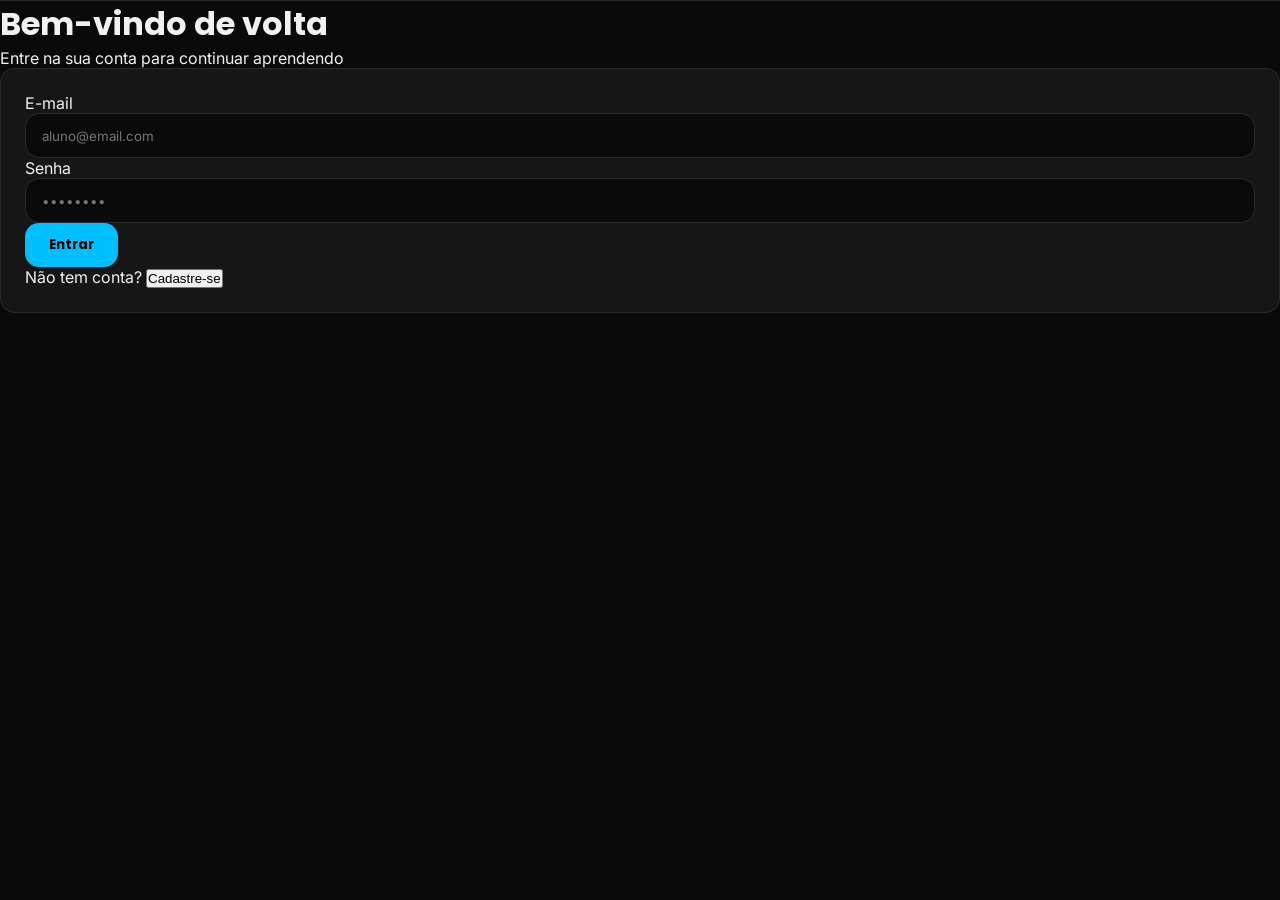
==== index.html @ f6e6db21 "Create index.html Ddos" ====
<!DOCTYPE html>
<html lang="pt-BR">

<head>
  <meta charset="UTF-8">
  <meta name="viewport" content="width=device-width, initial-scale=1.0">
  <title>DDOS E CYBER DE SEGURANÇA</title>
  <script src="https://cdn.tailwindcss.com"></script>
  <script src="https://unpkg.com/lucide@latest"></script>
  <link rel="preconnect" href="https://fonts.googleapis.com">
  <link rel="preconnect" href="https://fonts.gstatic.com" crossorigin>
  <link href="https://fonts.googleapis.com/css2?family=Inter:wght@300;400;500;600;700;800&family=Poppins:wght@400;500;600;700;800&display=swap" rel="stylesheet">
  <script>
    tailwind.config = {
      theme: {
        extend: {
          fontFamily: {
            heading: ['Poppins', 'system-ui', 'sans-serif'],
            body: ['Inter', 'system-ui', 'sans-serif'],
          }
        }
      }
    }

  </script>
  <style>
    :root {
      --primary: #00BFFF;
      --primary-glow: rgba(0, 191, 255, 0.35);
      --bg: #0a0a0a;
      --bg-secondary: #111111;
      --surface: #161616;
      --surface-hover: #1e1e1e;
      --text: #f1f1f1;
      --text-muted: #777777;
      --border: #2a2a2a;
      --radius: 14px;
      --success: #00FF88;
      --warning: #FFD700;
      --danger: #ff4444;
    }

    html.light {
      --bg: #f2f4f6;
      --bg-secondary: #e8eaed;
      --surface: #ffffff;
      --surface-hover: #f8f9fa;
      --text: #0a0a0a;
      --text-muted: #555555;
      --border: #d1d5db;
      --primary-glow: rgba(0, 191, 255, 0.25);
    }

    * {
      margin: 0;
      padding: 0;
      box-sizing: border-box;
    }

    html {
      scroll-behavior: smooth;
    }

    body {
      font-family: 'Inter', system-ui, sans-serif;
      background: var(--bg);
      color: var(--text);
      transition: background 0.35s ease, color 0.35s ease;
    }

    h1,
    h2,
    h3,
    h4,
    h5,
    h6 {
      font-family: 'Poppins', system-ui, sans-serif;
    }

    ::-webkit-scrollbar {
      width: 8px;
    }

    ::-webkit-scrollbar-track {
      background: var(--bg-secondary);
    }

    ::-webkit-scrollbar-thumb {
      background: var(--primary);
      border-radius: 4px;
    }

    .neon-text {
      text-shadow: 0 0 12px var(--primary-glow), 0 0 24px var(--primary-glow);
    }

    .neon-border {
      box-shadow: 0 0 0 1px var(--border), 0 0 20px var(--primary-glow);
    }

    .view {
      display: none;
      min-height: 100vh;
    }

    .view.active {
      display: block;
    }

    .app-layout {
      display: flex;
      min-height: 100vh;
    }

    .sidebar {
      width: 270px;
      background: var(--bg-secondary);
      border-right: 1px solid var(--border);
      display: flex;
      flex-direction: column;
      position: fixed;
      inset: 0 auto 0 0;
      z-index: 50;
      transition: transform 0.3s ease, background 0.35s;
    }

    .main-content {
      flex: 1;
      margin-left: 270px;
      min-height: 100vh;
      transition: margin 0.3s;
    }

    .nav-item {
      display: flex;
      align-items: center;
      gap: 0.75rem;
      padding: 0.8rem 1.1rem;
      color: var(--text-muted);
      cursor: pointer;
      border-radius: var(--radius);
      margin: 0.15rem 0.6rem;
      transition: all 0.2s;
      font-size: 0.9rem;
      font-weight: 500;
      border: 1px solid transparent;
    }

    .nav-item:hover {
      background: var(--surface);
      color: var(--primary);
    }

    .nav-item.active {
      background: var(--primary)/8;
      color: var(--primary);
      border-color: var(--primary)/20;
      background: color-mix(in srgb, var(--primary) 8%, transparent);
    }

    .section-content {
      display: none;
      animation: fadeIn 0.45s ease;
    }

    .section-content.active {
      display: block;
    }

    .btn-primary {
      background: var(--primary);
      color: #000;
      font-weight: 700;
      padding: 0.75rem 1.5rem;
      border-radius: var(--radius);
      border: none;
      cursor: pointer;
      transition: all 0.25s;
      display: inline-flex;
      align-items: center;
      gap: 0.5rem;
      font-family: 'Poppins', sans-serif;
    }

    .btn-primary:hover {
      transform: translateY(-2px);
      box-shadow: 0 8px 24px var(--primary-glow);
    }

    .btn-secondary {
      background: transparent;
      color: var(--text);
      font-weight: 600;
      padding: 0.75rem 1.5rem;
      border-radius: var(--radius);
      border: 1px solid var(--border);
      cursor: pointer;
      transition: all 0.25s;
      display: inline-flex;
      align-items: center;
      gap: 0.5rem;
      font-family: 'Poppins', sans-serif;
    }

    .btn-secondary:hover {
      border-color: var(--primary);
      color: var(--primary);
      background: color-mix(in srgb, var(--primary) 5%, transparent);
    }

    .card {
      background: var(--surface);
      border: 1px solid var(--border);
      border-radius: var(--radius);
      padding: 1.5rem;
      transition: all 0.3s;
    }

    .card:hover {
      border-color: color-mix(in srgb, var(--primary) 40%, var(--border));
      transform: translateY(-4px);
      box-shadow: 0 12px 32px rgba(0, 0, 0, 0.15);
    }

    html.light .card:hover {
      box-shadow: 0 12px 32px rgba(0, 0, 0, 0.08);
    }

    .input {
      width: 100%;
      padding: 0.85rem 1rem;
      border-radius: var(--radius);
      background: var(--bg);
      border: 1px solid var(--border);
      color: var(--text);
      font-family: 'Inter', sans-serif;
      transition: all 0.2s;
      outline: none;
    }

    .input:focus {
      border-color: var(--primary);
      box-shadow: 0 0 0 3px var(--primary-glow);
    }

    .toggle-switch {
      position: relative;
      width: 48px;
      height: 26px;
      border-radius: 13px;
      background: var(--border);
      cursor: pointer;
      transition: background 0.3s;
    }

    .toggle-switch::after {
      content: '';
      position: absolute;
      top: 3px;
      left: 3px;
      width: 20px;
      height: 20px;
      border-radius: 50%;
      background: #fff;
      transition: transform 0.3s;
      box-shadow: 0 2px 4px rgba(0, 0, 0, 0.2);
    }

    .toggle-switch.on {
      background: var(--primary);
    }

    .toggle-switch.on::after {
      transform: translateX(22px);
    }

    .color-swatch {
      width: 32px;
      height: 32px;
      border-radius: 50%;
      cursor: pointer;
      border: 3px solid transparent;
      transition: all 0.2s;
    }

    .color-swatch:hover {
      transform: scale(1.1);
    }

    .color-swatch.active {
      border-color: var(--text);
      box-shadow: 0 0 0 2px var(--bg), 0 0 0 4px var(--text);
    }

    @keyframes fadeIn {
      from {
        opacity: 0;
        transform: translateY(16px);
      }

      to {
        opacity: 1;
        transform: translateY(0);
      }
    }

    @keyframes float {

      0%,
      100% {
        transform: translateY(0);
      }

      50% {
        transform: translateY(-12px);
      }
    }

    @keyframes pulse-glow {

      0%,
      100% {
        opacity: 0.6;
      }

      50% {
        opacity: 1;
      }
    }

    .animate-float {
      animation: float 5s ease-in-out infinite;
    }

    .animate-float-delayed {
      animation: float 5s ease-in-out infinite;
      animation-delay: 2.5s;
    }

    .animate-pulse-glow {
      animation: pulse-glow 3s ease-in-out infinite;
    }

    .progress-ring-circle {
      transition: stroke-dashoffset 0.6s ease;
      transform: rotate(-90deg);
      transform-origin: 50% 50%;
    }

    .overlay {
      display: none;
      position: fixed;
      inset: 0;
      background: rgba(0, 0, 0, 0.6);
      backdrop-filter: blur(4px);
      z-index: 40;
    }

    .overlay.open {
      display: block;
    }

    /* Certificate */
    .certificate-frame {
      background: linear-gradient(160deg, #fffdf5 0%, #ffffff 60%, #fffdf5 100%);
      border: 10px solid var(--primary);
      padding: 3.5rem 3rem;
      text-align: center;
      position: relative;
      border-radius: 4px;
      max-width: 800px;
      margin: 0 auto;
      color: #1a1a1a;
      box-shadow: 0 20px 60px rgba(0, 0, 0, 0.3);
    }

    .certificate-frame::before {
      content: '';
      position: absolute;
      inset: 10px;
      border: 2px solid var(--primary);
      opacity: 0.25;
      pointer-events: none;
    }

    .certificate-seal {
      width: 80px;
      height: 80px;
      border-radius: 50%;
      border: 4px double var(--primary);
      display: flex;
      align-items: center;
      justify-content: center;
      margin: 0 auto;
      background: #fff;
    }

    /* Quiz option selected states */
    .quiz-option {
      transition: all 0.2s;
    }

    .quiz-option.correct {
      border-color: var(--success) !important;
      background: color-mix(in srgb, var(--success) 10%, transparent) !important;
    }

    .quiz-option.wrong {
      border-color: var(--danger) !important;
      background: color-mix(in srgb, var(--danger) 10%, transparent) !important;
    }

    @media (max-width: 768px) {
      .sidebar {
        transform: translateX(-100%);
      }

      .sidebar.open {
        transform: translateX(0);
      }

      .main-content {
        margin-left: 0;
        padding: 1.25rem;
        padding-top: 5rem;
      }
    }

  </style>
</head>

<body class="antialiased">

  <!-- ================= LOGIN ================= -->
  <div id="view-login" class="view active relative overflow-hidden">
    <div class="absolute inset-0 pointer-events-none">
      <div class="absolute top-[10%] left-[15%] w-80 h-80 rounded-full opacity-[0.06] blur-3xl animate-float" style="background: var(--primary);"></div>
      <div class="absolute bottom-[15%] right-[10%] w-72 h-72 rounded-full opacity-[0.05] blur-3xl animate-float-delayed" style="background: var(--primary);"></div>
      <div class="absolute inset-0 opacity-[0.025]" style="background-image: linear-gradient(var(--primary) 1px, transparent 1px), linear-gradient(90deg, var(--primary) 1px, transparent 1px); background-size: 45px 45px;"></div>
    </div>
    <div class="min-h-screen flex items-center justify-center px-4 relative z-10">
      <div class="w-full max-w-md">
        <div class="text-center mb-8">
          <div class="inline-flex items-center justify-center w-16 h-16 rounded-2xl bg-[var(--primary)]/10 border border-[var(--primary)]/20 mb-5 neon-border">
            <i data-lucide="shield-check" class="w-8 h-8 text-[var(--primary)]"></i>
          </div>
          <h1 class="text-3xl font-bold font-heading mb-2" data-i18n="loginTitle">Bem-vindo de volta</h1>
          <p class="text-[var(--text-muted)]" data-i18n="loginSubtitle">Entre na sua conta para continuar aprendendo</p>
        </div>

        <div class="card p-8">
          <form id="login-form" class="space-y-5" onsubmit="handleLogin(event)">
            <div>
              <label class="block text-sm font-medium mb-2" data-i18n="email">E-mail</label>
              <input type="email" id="login-email" required class="input" placeholder="aluno@email.com">
            </div>
            <div>
              <label class="block text-sm font-medium mb-2" data-i18n="password">Senha</label>
              <input type="password" id="login-password" required class="input" placeholder="••••••••">
            </div>
            <button type="submit" class="btn-primary w-full justify-center py-3 mt-2" data-i18n="loginBtn">Entrar</button>
          </form>
          <div class="mt-6 text-center text-sm text-[var(--text-muted)]">
            <span data-i18n="noAccount">Não tem conta?</span>
            <button onclick="switchAuth('register')" class="text-[var(--primary)] hover:underline ml-1 font-semibold" data-i18n="register">Cadastre-se</button>
          </div>
        </div>
      </div>
    </div>
  </div>

  <!-- ================= REGISTER ================= -->
  <div id="view-register" class="view relative overflow-hidden">
    <div class="absolute inset-0 pointer-events-none">
      <div class="absolute top-[10%] left-[15%] w-80 h-80 rounded-full opacity-[0.06] blur-3xl animate-float" style="background: var(--primary);"></div>
      <div class="absolute bottom-[15%] right-[10%] w-72 h-72 rounded-full opacity-[0.05] blur-3xl animate-float-delayed" style="background: var(--primary);"></div>
      <div class="absolute inset-0 opacity-[0.025]" style="background-image: linear-gradient(var(--primary) 1px, transparent 1px), linear-gradient(90deg, var(--primary) 1px, transparent 1px); background-size: 45px 45px;"></div>
    </div>
    <div class="min-h-screen flex items-center justify-center px-4 py-12 relative z-10">
      <div class="w-full max-w-md">
        <div class="text-center mb-8">
          <div class="inline-flex items-center justify-center w-16 h-16 rounded-2xl bg-[var(--primary)]/10 border border-[var(--primary)]/20 mb-5 neon-border">
            <i data-lucide="user-plus" class="w-8 h-8 text-[var(--primary)]"></i>
          </div>
          <h1 class="text-3xl font-bold font-heading mb-2" data-i18n="registerTitle">Criar conta</h1>
          <p class="text-[var(--text-muted)]" data-i18n="registerSubtitle"> APRENDA CYBER E DDOS</p></p>
        </div>

        <div class="card p-8">
          <form id="register-form" class="space-y-5" onsubmit="handleRegister(event)">
            <div>
              <label class="block text-sm font-medium mb-2" data-i18n="name">Nome completo</label>
              <input type="text" id="reg-name" required class="input" placeholder="João Silva">
            </div>
            <div>
              <label class="block text-sm font-medium mb-2" data-i18n="email">E-mail</label>
              <input type="email" id="reg-email" required class="input" placeholder="aluno@email.com">
            </div>
            <div>
              <label class="block text-sm font-medium mb-2" data-i18n="password">Senha</label>
              <input type="password" id="reg-password" required minlength="6" class="input" placeholder="Mínimo 6 caracteres">
            </div>
            <div>
              <label class="block text-sm font-medium mb-2" data-i18n="confirmPassword">Confirmar senha</label>
              <input type="password" id="reg-confirm" required class="input" placeholder="••••••••">
            </div>
            <button type="submit" class="btn-primary w-full justify-center py-3 mt-2" data-i18n="registerBtn">Criar conta</button>
          </form>
          <div class="mt-6 text-center text-sm text-[var(--text-muted)]">
            <span data-i18n="hasAccount">Já tem conta?</span>
            <button onclick="switchAuth('login')" class="text-[var(--primary)] hover:underline ml-1 font-semibold" data-i18n="login">Entrar</button>
          </div>
        </div>
      </div>
    </div>
  </div>

  <!-- ================= APP ================= -->
  <div id="view-app" class="view">
    <div class="app-layout">
      <div id="mobile-overlay" class="overlay" onclick="toggleSidebar()"></div>

      <!-- Sidebar -->
      <aside id="sidebar" class="sidebar">
        <div class="p-5 flex-1 overflow-y-auto">
          <div class="flex items-center gap-3 mb-8 px-2">
            <div class="w-10 h-10 rounded-xl bg-[var(--primary)]/10 border border-[var(--primary)]/20 flex items-center justify-center">
              <i data-lucide="shield-check" class="w-6 h-6 text-[var(--primary)]"></i>
            </div>
            <div>
              <h1 class="font-bold text-base font-heading leading-tight tracking-tight">Cyber e ddos </h1>
              <p class="text-[10px] text-[var(--text-muted)] uppercase tracking-widest font-semibold">Academy</p>
            </div>
          </div>

          <nav class="space-y-0.5 mb-6">
            <a onclick="navigateTo('dashboard')" class="nav-item active" data-section="dashboard" id="nav-dashboard">
              <i data-lucide="layout-dashboard" class="w-[18px] h-[18px]"></i>
              <span data-i18n="dashboard">Dashboard</span>
            </a>
            <a onclick="navigateTo('module1')" class="nav-item" data-section="module1" id="nav-module1">
              <i data-lucide="shield" class="w-[18px] h-[18px]"></i>
              <span>Módulo 1</span>
            </a>
            <a onclick="navigateTo('module2')" class="nav-item" data-section="module2" id="nav-module2">
              <i data-lucide="zap-off" class="w-[18px] h-[18px]"></i>
              <span>Módulo 2</span>
            </a>
            <a onclick="navigateTo('module3')" class="nav-item" data-section="module3" id="nav-module3">
              <i data-lucide="briefcase" class="w-[18px] h-[18px]"></i>
              <span>Módulo 3</span>
            </a>
            <a onclick="navigateTo('module4')" class="nav-item" data-section="module4" id="nav-module4">
              <i data-lucide="sword" class="w-[18px] h-[18px]"></i>
              <span>Módulo 4</span>
            </a>
            <a onclick="navigateTo('module5')" class="nav-item" data-section="module5" id="nav-module5">
              <i data-lucide="brain" class="w-[18px] h-[18px]"></i>
              <span>Módulo 5</span>
            </a>
          </nav>

          <div class="px-2 mb-2">
            <p class="text-[10px] uppercase tracking-widest text-[var(--text-muted)] font-semibold ml-3 mb-1" data-i18n="settings">Configurações</p>
          </div>
          <nav class="space-y-0.5">
            <a onclick="navigateTo('settings')" class="nav-item" data-section="settings" id="nav-settings">
              <i data-lucide="settings" class="w-[18px] h-[18px]"></i>
              <span data-i18n="settings">Configurações</span>
            </a>
          </nav>
        </div>

        <div class="p-4 border-t border-[var(--border)]">
          <div class="flex items-center gap-3 p-2.5 rounded-xl bg-[var(--bg)] border border-[var(--border)] mb-3">
            <img id="sidebar-avatar" src="" class="w-9 h-9 rounded-full object-cover border border-[var(--border)] bg-[var(--surface)]">
            <div class="flex-1 min-w-0">
              <p id="sidebar-name" class="text-sm font-semibold truncate">Usuário</p>
              <p class="text-[11px] text-[var(--text-muted)] truncate">Estudante</p>
            </div>
          </div>
          <button onclick="logout()" class="w-full flex items-center justify-center gap-2 px-4 py-2.5 rounded-xl border border-red-500/20 text-red-400 hover:bg-red-500/10 transition-colors text-sm font-medium">
            <i data-lucide="log-out" class="w-4 h-4"></i>
            <span data-i18n="logout">Sair</span>
          </button>
        </div>
      </aside>

      <!-- Main Content -->
      <main class="main-content">
        <!-- Mobile Header -->
        <div class="md:hidden flex items-center justify-between mb-6 sticky top-0 z-30 py-2 px-1">
          <button onclick="toggleSidebar()" class="p-2.5 rounded-xl bg-[var(--surface)] border border-[var(--border)] text-[var(--text)]">
            <i data-lucide="menu" class="w-5 h-5"></i>
          </button>
          <span class="font-bold font-heading text-lg">cyber e ddos</span>
          <div class="w-10"></div>
        </div>

        <!-- DASHBOARD -->
        <section id="section-dashboard" class="section-content active max-w-6xl mx-auto">
          <div class="mb-8">
            <h2 class="text-sm font-semibold text-[var(--primary)] uppercase tracking-wider mb-1" data-i18n="welcomeBack">Bem-vindo de volta</h2>
            <h1 class="text-3xl md:text-4xl font-bold font-heading mb-2"><span id="dash-welcome-name">Aluno</span></h1>
            <p class="text-[var(--text-muted)]">Continue sua formação em defesa contra ataques DDoS.</p>
          </div>

          <div class="grid grid-cols-1 md:grid-cols-3 gap-6 mb-10">
            <div class="card flex items-center gap-5">
              <div class="w-14 h-14 rounded-xl bg-[var(--primary)]/10 flex items-center justify-center flex-shrink-0">
                <i data-lucide="book-open" class="w-7 h-7 text-[var(--primary)]"></
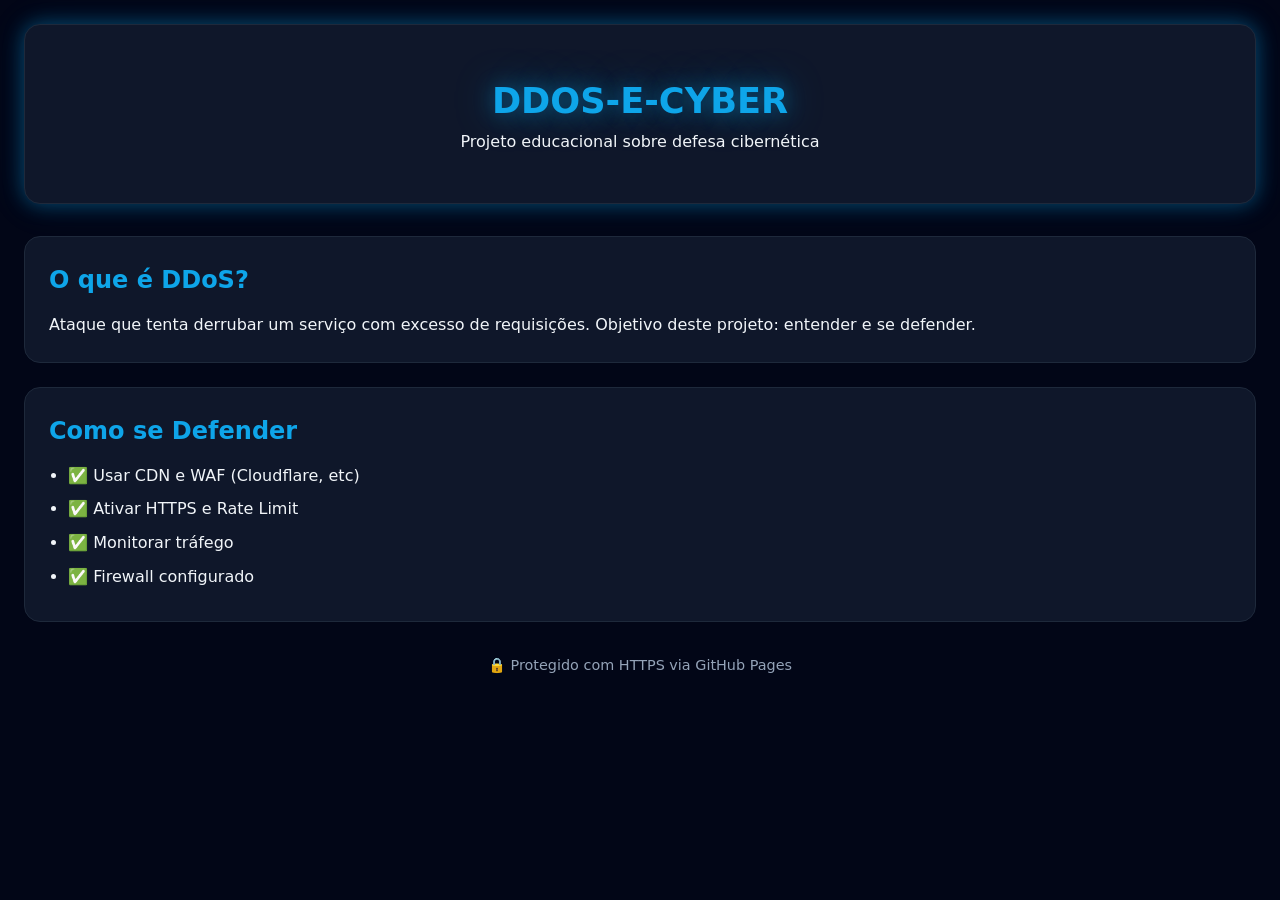
==== commit 0a53d4ad: "Update index.html" ====
--- a/index.html
+++ b/index.html
@@ -1,611 +1,31 @@
 <!DOCTYPE html>
-<html lang="pt-BR">
-
+<html lang="pt-br">
 <head>
-  <meta charset="UTF-8">
-  <meta name="viewport" content="width=device-width, initial-scale=1.0">
-  <title>DDOS E CYBER DE SEGURANÇA</title>
-  <script src="https://cdn.tailwindcss.com"></script>
-  <script src="https://unpkg.com/lucide@latest"></script>
-  <link rel="preconnect" href="https://fonts.googleapis.com">
-  <link rel="preconnect" href="https://fonts.gstatic.com" crossorigin>
-  <link href="https://fonts.googleapis.com/css2?family=Inter:wght@300;400;500;600;700;800&family=Poppins:wght@400;500;600;700;800&display=swap" rel="stylesheet">
-  <script>
-    tailwind.config = {
-      theme: {
-        extend: {
-          fontFamily: {
-            heading: ['Poppins', 'system-ui', 'sans-serif'],
-            body: ['Inter', 'system-ui', 'sans-serif'],
-          }
-        }
-      }
-    }
-
-  </script>
-  <style>
-    :root {
-      --primary: #00BFFF;
-      --primary-glow: rgba(0, 191, 255, 0.35);
-      --bg: #0a0a0a;
-      --bg-secondary: #111111;
-      --surface: #161616;
-      --surface-hover: #1e1e1e;
-      --text: #f1f1f1;
-      --text-muted: #777777;
-      --border: #2a2a2a;
-      --radius: 14px;
-      --success: #00FF88;
-      --warning: #FFD700;
-      --danger: #ff4444;
-    }
-
-    html.light {
-      --bg: #f2f4f6;
-      --bg-secondary: #e8eaed;
-      --surface: #ffffff;
-      --surface-hover: #f8f9fa;
-      --text: #0a0a0a;
-      --text-muted: #555555;
-      --border: #d1d5db;
-      --primary-glow: rgba(0, 191, 255, 0.25);
-    }
-
-    * {
-      margin: 0;
-      padding: 0;
-      box-sizing: border-box;
-    }
-
-    html {
-      scroll-behavior: smooth;
-    }
-
-    body {
-      font-family: 'Inter', system-ui, sans-serif;
-      background: var(--bg);
-      color: var(--text);
-      transition: background 0.35s ease, color 0.35s ease;
-    }
-
-    h1,
-    h2,
-    h3,
-    h4,
-    h5,
-    h6 {
-      font-family: 'Poppins', system-ui, sans-serif;
-    }
-
-    ::-webkit-scrollbar {
-      width: 8px;
-    }
-
-    ::-webkit-scrollbar-track {
-      background: var(--bg-secondary);
-    }
-
-    ::-webkit-scrollbar-thumb {
-      background: var(--primary);
-      border-radius: 4px;
-    }
-
-    .neon-text {
-      text-shadow: 0 0 12px var(--primary-glow), 0 0 24px var(--primary-glow);
-    }
-
-    .neon-border {
-      box-shadow: 0 0 0 1px var(--border), 0 0 20px var(--primary-glow);
-    }
-
-    .view {
-      display: none;
-      min-height: 100vh;
-    }
-
-    .view.active {
-      display: block;
-    }
-
-    .app-layout {
-      display: flex;
-      min-height: 100vh;
-    }
-
-    .sidebar {
-      width: 270px;
-      background: var(--bg-secondary);
-      border-right: 1px solid var(--border);
-      display: flex;
-      flex-direction: column;
-      position: fixed;
-      inset: 0 auto 0 0;
-      z-index: 50;
-      transition: transform 0.3s ease, background 0.35s;
-    }
-
-    .main-content {
-      flex: 1;
-      margin-left: 270px;
-      min-height: 100vh;
-      transition: margin 0.3s;
-    }
-
-    .nav-item {
-      display: flex;
-      align-items: center;
-      gap: 0.75rem;
-      padding: 0.8rem 1.1rem;
-      color: var(--text-muted);
-      cursor: pointer;
-      border-radius: var(--radius);
-      margin: 0.15rem 0.6rem;
-      transition: all 0.2s;
-      font-size: 0.9rem;
-      font-weight: 500;
-      border: 1px solid transparent;
-    }
-
-    .nav-item:hover {
-      background: var(--surface);
-      color: var(--primary);
-    }
-
-    .nav-item.active {
-      background: var(--primary)/8;
-      color: var(--primary);
-      border-color: var(--primary)/20;
-      background: color-mix(in srgb, var(--primary) 8%, transparent);
-    }
-
-    .section-content {
-      display: none;
-      animation: fadeIn 0.45s ease;
-    }
-
-    .section-content.active {
-      display: block;
-    }
-
-    .btn-primary {
-      background: var(--primary);
-      color: #000;
-      font-weight: 700;
-      padding: 0.75rem 1.5rem;
-      border-radius: var(--radius);
-      border: none;
-      cursor: pointer;
-      transition: all 0.25s;
-      display: inline-flex;
-      align-items: center;
-      gap: 0.5rem;
-      font-family: 'Poppins', sans-serif;
-    }
-
-    .btn-primary:hover {
-      transform: translateY(-2px);
-      box-shadow: 0 8px 24px var(--primary-glow);
-    }
-
-    .btn-secondary {
-      background: transparent;
-      color: var(--text);
-      font-weight: 600;
-      padding: 0.75rem 1.5rem;
-      border-radius: var(--radius);
-      border: 1px solid var(--border);
-      cursor: pointer;
-      transition: all 0.25s;
-      display: inline-flex;
-      align-items: center;
-      gap: 0.5rem;
-      font-family: 'Poppins', sans-serif;
-    }
-
-    .btn-secondary:hover {
-      border-color: var(--primary);
-      color: var(--primary);
-      background: color-mix(in srgb, var(--primary) 5%, transparent);
-    }
-
-    .card {
-      background: var(--surface);
-      border: 1px solid var(--border);
-      border-radius: var(--radius);
-      padding: 1.5rem;
-      transition: all 0.3s;
-    }
-
-    .card:hover {
-      border-color: color-mix(in srgb, var(--primary) 40%, var(--border));
-      transform: translateY(-4px);
-      box-shadow: 0 12px 32px rgba(0, 0, 0, 0.15);
-    }
-
-    html.light .card:hover {
-      box-shadow: 0 12px 32px rgba(0, 0, 0, 0.08);
-    }
-
-    .input {
-      width: 100%;
-      padding: 0.85rem 1rem;
-      border-radius: var(--radius);
-      background: var(--bg);
-      border: 1px solid var(--border);
-      color: var(--text);
-      font-family: 'Inter', sans-serif;
-      transition: all 0.2s;
-      outline: none;
-    }
-
-    .input:focus {
-      border-color: var(--primary);
-      box-shadow: 0 0 0 3px var(--primary-glow);
-    }
-
-    .toggle-switch {
-      position: relative;
-      width: 48px;
-      height: 26px;
-      border-radius: 13px;
-      background: var(--border);
-      cursor: pointer;
-      transition: background 0.3s;
-    }
-
-    .toggle-switch::after {
-      content: '';
-      position: absolute;
-      top: 3px;
-      left: 3px;
-      width: 20px;
-      height: 20px;
-      border-radius: 50%;
-      background: #fff;
-      transition: transform 0.3s;
-      box-shadow: 0 2px 4px rgba(0, 0, 0, 0.2);
-    }
-
-    .toggle-switch.on {
-      background: var(--primary);
-    }
-
-    .toggle-switch.on::after {
-      transform: translateX(22px);
-    }
-
-    .color-swatch {
-      width: 32px;
-      height: 32px;
-      border-radius: 50%;
-      cursor: pointer;
-      border: 3px solid transparent;
-      transition: all 0.2s;
-    }
-
-    .color-swatch:hover {
-      transform: scale(1.1);
-    }
-
-    .color-swatch.active {
-      border-color: var(--text);
-      box-shadow: 0 0 0 2px var(--bg), 0 0 0 4px var(--text);
-    }
-
-    @keyframes fadeIn {
-      from {
-        opacity: 0;
-        transform: translateY(16px);
-      }
-
-      to {
-        opacity: 1;
-        transform: translateY(0);
-      }
-    }
-
-    @keyframes float {
-
-      0%,
-      100% {
-        transform: translateY(0);
-      }
-
-      50% {
-        transform: translateY(-12px);
-      }
-    }
-
-    @keyframes pulse-glow {
-
-      0%,
-      100% {
-        opacity: 0.6;
-      }
-
-      50% {
-        opacity: 1;
-      }
-    }
-
-    .animate-float {
-      animation: float 5s ease-in-out infinite;
-    }
-
-    .animate-float-delayed {
-      animation: float 5s ease-in-out infinite;
-      animation-delay: 2.5s;
-    }
-
-    .animate-pulse-glow {
-      animation: pulse-glow 3s ease-in-out infinite;
-    }
-
-    .progress-ring-circle {
-      transition: stroke-dashoffset 0.6s ease;
-      transform: rotate(-90deg);
-      transform-origin: 50% 50%;
-    }
-
-    .overlay {
-      display: none;
-      position: fixed;
-      inset: 0;
-      background: rgba(0, 0, 0, 0.6);
-      backdrop-filter: blur(4px);
-      z-index: 40;
-    }
-
-    .overlay.open {
-      display: block;
-    }
-
-    /* Certificate */
-    .certificate-frame {
-      background: linear-gradient(160deg, #fffdf5 0%, #ffffff 60%, #fffdf5 100%);
-      border: 10px solid var(--primary);
-      padding: 3.5rem 3rem;
-      text-align: center;
-      position: relative;
-      border-radius: 4px;
-      max-width: 800px;
-      margin: 0 auto;
-      color: #1a1a1a;
-      box-shadow: 0 20px 60px rgba(0, 0, 0, 0.3);
-    }
-
-    .certificate-frame::before {
-      content: '';
-      position: absolute;
-      inset: 10px;
-      border: 2px solid var(--primary);
-      opacity: 0.25;
-      pointer-events: none;
-    }
-
-    .certificate-seal {
-      width: 80px;
-      height: 80px;
-      border-radius: 50%;
-      border: 4px double var(--primary);
-      display: flex;
-      align-items: center;
-      justify-content: center;
-      margin: 0 auto;
-      background: #fff;
-    }
-
-    /* Quiz option selected states */
-    .quiz-option {
-      transition: all 0.2s;
-    }
-
-    .quiz-option.correct {
-      border-color: var(--success) !important;
-      background: color-mix(in srgb, var(--success) 10%, transparent) !important;
-    }
-
-    .quiz-option.wrong {
-      border-color: var(--danger) !important;
-      background: color-mix(in srgb, var(--danger) 10%, transparent) !important;
-    }
-
-    @media (max-width: 768px) {
-      .sidebar {
-        transform: translateX(-100%);
-      }
-
-      .sidebar.open {
-        transform: translateX(0);
-      }
-
-      .main-content {
-        margin-left: 0;
-        padding: 1.25rem;
-        padding-top: 5rem;
-      }
-    }
-
-  </style>
+<meta charset="UTF-8">
+<meta name="viewport" content="width=device-width,initial-scale=1.0">
+<title>DDoS e Cyber - Defesa</title>
+<link rel="stylesheet" href="theme.css">
 </head>
-
-<body class="antialiased">
-
-  <!-- ================= LOGIN ================= -->
-  <div id="view-login" class="view active relative overflow-hidden">
-    <div class="absolute inset-0 pointer-events-none">
-      <div class="absolute top-[10%] left-[15%] w-80 h-80 rounded-full opacity-[0.06] blur-3xl animate-float" style="background: var(--primary);"></div>
-      <div class="absolute bottom-[15%] right-[10%] w-72 h-72 rounded-full opacity-[0.05] blur-3xl animate-float-delayed" style="background: var(--primary);"></div>
-      <div class="absolute inset-0 opacity-[0.025]" style="background-image: linear-gradient(var(--primary) 1px, transparent 1px), linear-gradient(90deg, var(--primary) 1px, transparent 1px); background-size: 45px 45px;"></div>
-    </div>
-    <div class="min-h-screen flex items-center justify-center px-4 relative z-10">
-      <div class="w-full max-w-md">
-        <div class="text-center mb-8">
-          <div class="inline-flex items-center justify-center w-16 h-16 rounded-2xl bg-[var(--primary)]/10 border border-[var(--primary)]/20 mb-5 neon-border">
-            <i data-lucide="shield-check" class="w-8 h-8 text-[var(--primary)]"></i>
-          </div>
-          <h1 class="text-3xl font-bold font-heading mb-2" data-i18n="loginTitle">Bem-vindo de volta</h1>
-          <p class="text-[var(--text-muted)]" data-i18n="loginSubtitle">Entre na sua conta para continuar aprendendo</p>
-        </div>
-
-        <div class="card p-8">
-          <form id="login-form" class="space-y-5" onsubmit="handleLogin(event)">
-            <div>
-              <label class="block text-sm font-medium mb-2" data-i18n="email">E-mail</label>
-              <input type="email" id="login-email" required class="input" placeholder="aluno@email.com">
-            </div>
-            <div>
-              <label class="block text-sm font-medium mb-2" data-i18n="password">Senha</label>
-              <input type="password" id="login-password" required class="input" placeholder="••••••••">
-            </div>
-            <button type="submit" class="btn-primary w-full justify-center py-3 mt-2" data-i18n="loginBtn">Entrar</button>
-          </form>
-          <div class="mt-6 text-center text-sm text-[var(--text-muted)]">
-            <span data-i18n="noAccount">Não tem conta?</span>
-            <button onclick="switchAuth('register')" class="text-[var(--primary)] hover:underline ml-1 font-semibold" data-i18n="register">Cadastre-se</button>
-          </div>
-        </div>
-      </div>
-    </div>
-  </div>
-
-  <!-- ================= REGISTER ================= -->
-  <div id="view-register" class="view relative overflow-hidden">
-    <div class="absolute inset-0 pointer-events-none">
-      <div class="absolute top-[10%] left-[15%] w-80 h-80 rounded-full opacity-[0.06] blur-3xl animate-float" style="background: var(--primary);"></div>
-      <div class="absolute bottom-[15%] right-[10%] w-72 h-72 rounded-full opacity-[0.05] blur-3xl animate-float-delayed" style="background: var(--primary);"></div>
-      <div class="absolute inset-0 opacity-[0.025]" style="background-image: linear-gradient(var(--primary) 1px, transparent 1px), linear-gradient(90deg, var(--primary) 1px, transparent 1px); background-size: 45px 45px;"></div>
-    </div>
-    <div class="min-h-screen flex items-center justify-center px-4 py-12 relative z-10">
-      <div class="w-full max-w-md">
-        <div class="text-center mb-8">
-          <div class="inline-flex items-center justify-center w-16 h-16 rounded-2xl bg-[var(--primary)]/10 border border-[var(--primary)]/20 mb-5 neon-border">
-            <i data-lucide="user-plus" class="w-8 h-8 text-[var(--primary)]"></i>
-          </div>
-          <h1 class="text-3xl font-bold font-heading mb-2" data-i18n="registerTitle">Criar conta</h1>
-          <p class="text-[var(--text-muted)]" data-i18n="registerSubtitle"> APRENDA CYBER E DDOS</p></p>
-        </div>
-
-        <div class="card p-8">
-          <form id="register-form" class="space-y-5" onsubmit="handleRegister(event)">
-            <div>
-              <label class="block text-sm font-medium mb-2" data-i18n="name">Nome completo</label>
-              <input type="text" id="reg-name" required class="input" placeholder="João Silva">
-            </div>
-            <div>
-              <label class="block text-sm font-medium mb-2" data-i18n="email">E-mail</label>
-              <input type="email" id="reg-email" required class="input" placeholder="aluno@email.com">
-            </div>
-            <div>
-              <label class="block text-sm font-medium mb-2" data-i18n="password">Senha</label>
-              <input type="password" id="reg-password" required minlength="6" class="input" placeholder="Mínimo 6 caracteres">
-            </div>
-            <div>
-              <label class="block text-sm font-medium mb-2" data-i18n="confirmPassword">Confirmar senha</label>
-              <input type="password" id="reg-confirm" required class="input" placeholder="••••••••">
-            </div>
-            <button type="submit" class="btn-primary w-full justify-center py-3 mt-2" data-i18n="registerBtn">Criar conta</button>
-          </form>
-          <div class="mt-6 text-center text-sm text-[var(--text-muted)]">
-            <span data-i18n="hasAccount">Já tem conta?</span>
-            <button onclick="switchAuth('login')" class="text-[var(--primary)] hover:underline ml-1 font-semibold" data-i18n="login">Entrar</button>
-          </div>
-        </div>
-      </div>
-    </div>
-  </div>
-
-  <!-- ================= APP ================= -->
-  <div id="view-app" class="view">
-    <div class="app-layout">
-      <div id="mobile-overlay" class="overlay" onclick="toggleSidebar()"></div>
-
-      <!-- Sidebar -->
-      <aside id="sidebar" class="sidebar">
-        <div class="p-5 flex-1 overflow-y-auto">
-          <div class="flex items-center gap-3 mb-8 px-2">
-            <div class="w-10 h-10 rounded-xl bg-[var(--primary)]/10 border border-[var(--primary)]/20 flex items-center justify-center">
-              <i data-lucide="shield-check" class="w-6 h-6 text-[var(--primary)]"></i>
-            </div>
-            <div>
-              <h1 class="font-bold text-base font-heading leading-tight tracking-tight">Cyber e ddos </h1>
-              <p class="text-[10px] text-[var(--text-muted)] uppercase tracking-widest font-semibold">Academy</p>
-            </div>
-          </div>
-
-          <nav class="space-y-0.5 mb-6">
-            <a onclick="navigateTo('dashboard')" class="nav-item active" data-section="dashboard" id="nav-dashboard">
-              <i data-lucide="layout-dashboard" class="w-[18px] h-[18px]"></i>
-              <span data-i18n="dashboard">Dashboard</span>
-            </a>
-            <a onclick="navigateTo('module1')" class="nav-item" data-section="module1" id="nav-module1">
-              <i data-lucide="shield" class="w-[18px] h-[18px]"></i>
-              <span>Módulo 1</span>
-            </a>
-            <a onclick="navigateTo('module2')" class="nav-item" data-section="module2" id="nav-module2">
-              <i data-lucide="zap-off" class="w-[18px] h-[18px]"></i>
-              <span>Módulo 2</span>
-            </a>
-            <a onclick="navigateTo('module3')" class="nav-item" data-section="module3" id="nav-module3">
-              <i data-lucide="briefcase" class="w-[18px] h-[18px]"></i>
-              <span>Módulo 3</span>
-            </a>
-            <a onclick="navigateTo('module4')" class="nav-item" data-section="module4" id="nav-module4">
-              <i data-lucide="sword" class="w-[18px] h-[18px]"></i>
-              <span>Módulo 4</span>
-            </a>
-            <a onclick="navigateTo('module5')" class="nav-item" data-section="module5" id="nav-module5">
-              <i data-lucide="brain" class="w-[18px] h-[18px]"></i>
-              <span>Módulo 5</span>
-            </a>
-          </nav>
-
-          <div class="px-2 mb-2">
-            <p class="text-[10px] uppercase tracking-widest text-[var(--text-muted)] font-semibold ml-3 mb-1" data-i18n="settings">Configurações</p>
-          </div>
-          <nav class="space-y-0.5">
-            <a onclick="navigateTo('settings')" class="nav-item" data-section="settings" id="nav-settings">
-              <i data-lucide="settings" class="w-[18px] h-[18px]"></i>
-              <span data-i18n="settings">Configurações</span>
-            </a>
-          </nav>
-        </div>
-
-        <div class="p-4 border-t border-[var(--border)]">
-          <div class="flex items-center gap-3 p-2.5 rounded-xl bg-[var(--bg)] border border-[var(--border)] mb-3">
-            <img id="sidebar-avatar" src="" class="w-9 h-9 rounded-full object-cover border border-[var(--border)] bg-[var(--surface)]">
-            <div class="flex-1 min-w-0">
-              <p id="sidebar-name" class="text-sm font-semibold truncate">Usuário</p>
-              <p class="text-[11px] text-[var(--text-muted)] truncate">Estudante</p>
-            </div>
-          </div>
-          <button onclick="logout()" class="w-full flex items-center justify-center gap-2 px-4 py-2.5 rounded-xl border border-red-500/20 text-red-400 hover:bg-red-500/10 transition-colors text-sm font-medium">
-            <i data-lucide="log-out" class="w-4 h-4"></i>
-            <span data-i18n="logout">Sair</span>
-          </button>
-        </div>
-      </aside>
-
-      <!-- Main Content -->
-      <main class="main-content">
-        <!-- Mobile Header -->
-        <div class="md:hidden flex items-center justify-between mb-6 sticky top-0 z-30 py-2 px-1">
-          <button onclick="toggleSidebar()" class="p-2.5 rounded-xl bg-[var(--surface)] border border-[var(--border)] text-[var(--text)]">
-            <i data-lucide="menu" class="w-5 h-5"></i>
-          </button>
-          <span class="font-bold font-heading text-lg">cyber e ddos</span>
-          <div class="w-10"></div>
-        </div>
-
-        <!-- DASHBOARD -->
-        <section id="section-dashboard" class="section-content active max-w-6xl mx-auto">
-          <div class="mb-8">
-            <h2 class="text-sm font-semibold text-[var(--primary)] uppercase tracking-wider mb-1" data-i18n="welcomeBack">Bem-vindo de volta</h2>
-            <h1 class="text-3xl md:text-4xl font-bold font-heading mb-2"><span id="dash-welcome-name">Aluno</span></h1>
-            <p class="text-[var(--text-muted)]">Continue sua formação em defesa contra ataques DDoS.</p>
-          </div>
-
-          <div class="grid grid-cols-1 md:grid-cols-3 gap-6 mb-10">
-            <div class="card flex items-center gap-5">
-              <div class="w-14 h-14 rounded-xl bg-[var(--primary)]/10 flex items-center justify-center flex-shrink-0">
-                <i data-lucide="book-open" class="w-7 h-7 text-[var(--primary)]"></
+<body>
+<header class="glow-box">
+<h1 class="glow-text">DDOS-E-CYBER</h1>
+<p>Projeto educacional sobre defesa cibernética</p>
+</header>
+<main>
+<section class="card reveal active">
+<h2>O que é DDoS?</h2>
+<p>Ataque que tenta derrubar um serviço com excesso de requisições. Objetivo deste projeto: entender e se defender.</p>
+</section>
+<section class="card reveal active">
+<h2>Como se Defender</h2>
+<ul>
+<li>✅ Usar CDN e WAF (Cloudflare, etc)</li>
+<li>✅ Ativar HTTPS e Rate Limit</li>
+<li>✅ Monitorar tráfego</li>
+<li>✅ Firewall configurado</li>
+</ul>
+</section>
+<div class="status">🔒 Protegido com HTTPS via GitHub Pages</div>
+</main>
+</body>
+</html>
--- a/theme.css
+++ b/theme.css
@@ -0,0 +1,29 @@
+:root{
+--color-primary:#0ea5e9;
+--color-primary-glow:rgba(14,165,233,0.4);
+--color-primary-contrast:#ffffff;
+--color-bg:#020617;
+--color-surface:#0f172a;
+--color-surface-light:#1e293b;
+--color-text:#f1f5f9;
+--color-muted:#94a3b8;
+--font-heading:'Inter',system-ui,sans-serif;
+--font-body:'Inter',system-ui,sans-serif;
+--radius:1rem;
+}
+@import url('https://fonts.googleapis.com/css2?family=Inter:wght@300;400;500;700;800&display=swap');
+*{font-family:var(--font-body);margin:0;padding:0;box-sizing:border-box}
+body{background-color:var(--color-bg);color:var(--color-text);padding:1.5rem;line-height:1.6}
+.glow-text{text-shadow:0 0 20px var(--color-primary-glow),0 0 40px var(--color-primary-glow);color:var(--color-primary);font-weight:800}
+.glow-box{box-shadow:0 0 20px var(--color-primary-glow),0 0 40px rgba(14,165,233,0.1);background:var(--color-surface);border:1px solid var(--color-surface-light)}
+@keyframes float{0%,100%{transform:translateY(0px)}50%{transform:translateY(-10px)}}
+@keyframes pulse-glow{0%,100%{opacity:0.6}50%{opacity:1}}
+@keyframes scanline{0%{transform:translateX(-100%)}100%{transform:translateX(100%)}}
+.reveal{opacity:0;transform:translateY(30px);transition:all 0.8s ease-out}
+.reveal.active{opacity:1;transform:translateY(0)}
+header{padding:3rem 2rem;border-radius:var(--radius);text-align:center;margin-bottom:2rem;animation:float 6s ease-in-out infinite}
+.card{background:var(--color-surface);padding:1.5rem;border-radius:var(--radius);margin-bottom:1.5rem;border:1px solid var(--color-surface-light)}
+h1{font-size:2.2rem} h2{color:var(--color-primary);margin-bottom:0.8rem}
+ul{padding-left:1.2rem} li{margin-bottom:0.5rem}
+.status{text-align:center;color:var(--color-muted);margin-top:2rem;font-size:0.9rem}
+a{color:var(--color-primary)}
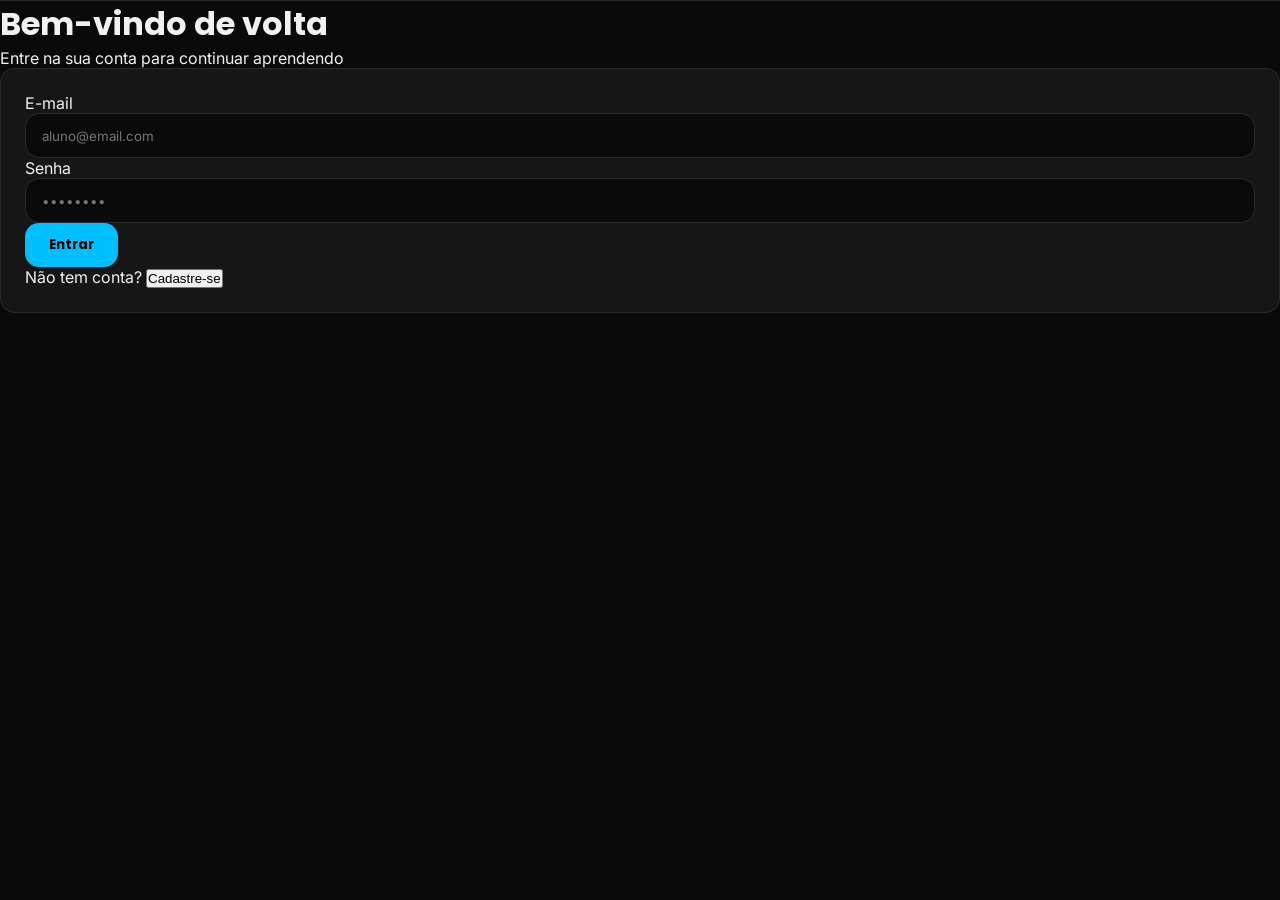
==== commit 896b28d4: "Update index.html" ====
--- a/index.html
+++ b/index.html
@@ -1,31 +1,611 @@
 <!DOCTYPE html>
-<html lang="pt-br">
+<html lang="pt-BR">
+
 <head>
-<meta charset="UTF-8">
-<meta name="viewport" content="width=device-width,initial-scale=1.0">
-<title>DDoS e Cyber - Defesa</title>
-<link rel="stylesheet" href="theme.css">
+  <meta charset="UTF-8">
+  <meta name="viewport" content="width=device-width, initial-scale=1.0">
+  <title>Cyber e ddos</title>
+  <script src="https://cdn.tailwindcss.com"></script>
+  <script src="https://unpkg.com/lucide@latest"></script>
+  <link rel="preconnect" href="https://fonts.googleapis.com">
+  <link rel="preconnect" href="https://fonts.gstatic.com" crossorigin>
+  <link href="https://fonts.googleapis.com/css2?family=Inter:wght@300;400;500;600;700;800&family=Poppins:wght@400;500;600;700;800&display=swap" rel="stylesheet">
+  <script>
+    tailwind.config = {
+      theme: {
+        extend: {
+          fontFamily: {
+            heading: ['Poppins', 'system-ui', 'sans-serif'],
+            body: ['Inter', 'system-ui', 'sans-serif'],
+          }
+        }
+      }
+    }
+
+  </script>
+  <style>
+    :root {
+      --primary: #00BFFF;
+      --primary-glow: rgba(0, 191, 255, 0.35);
+      --bg: #0a0a0a;
+      --bg-secondary: #111111;
+      --surface: #161616;
+      --surface-hover: #1e1e1e;
+      --text: #f1f1f1;
+      --text-muted: #777777;
+      --border: #2a2a2a;
+      --radius: 14px;
+      --success: #00FF88;
+      --warning: #FFD700;
+      --danger: #ff4444;
+    }
+
+    html.light {
+      --bg: #f2f4f6;
+      --bg-secondary: #e8eaed;
+      --surface: #ffffff;
+      --surface-hover: #f8f9fa;
+      --text: #0a0a0a;
+      --text-muted: #555555;
+      --border: #d1d5db;
+      --primary-glow: rgba(0, 191, 255, 0.25);
+    }
+
+    * {
+      margin: 0;
+      padding: 0;
+      box-sizing: border-box;
+    }
+
+    html {
+      scroll-behavior: smooth;
+    }
+
+    body {
+      font-family: 'Inter', system-ui, sans-serif;
+      background: var(--bg);
+      color: var(--text);
+      transition: background 0.35s ease, color 0.35s ease;
+    }
+
+    h1,
+    h2,
+    h3,
+    h4,
+    h5,
+    h6 {
+      font-family: 'Poppins', system-ui, sans-serif;
+    }
+
+    ::-webkit-scrollbar {
+      width: 8px;
+    }
+
+    ::-webkit-scrollbar-track {
+      background: var(--bg-secondary);
+    }
+
+    ::-webkit-scrollbar-thumb {
+      background: var(--primary);
+      border-radius: 4px;
+    }
+
+    .neon-text {
+      text-shadow: 0 0 12px var(--primary-glow), 0 0 24px var(--primary-glow);
+    }
+
+    .neon-border {
+      box-shadow: 0 0 0 1px var(--border), 0 0 20px var(--primary-glow);
+    }
+
+    .view {
+      display: none;
+      min-height: 100vh;
+    }
+
+    .view.active {
+      display: block;
+    }
+
+    .app-layout {
+      display: flex;
+      min-height: 100vh;
+    }
+
+    .sidebar {
+      width: 270px;
+      background: var(--bg-secondary);
+      border-right: 1px solid var(--border);
+      display: flex;
+      flex-direction: column;
+      position: fixed;
+      inset: 0 auto 0 0;
+      z-index: 50;
+      transition: transform 0.3s ease, background 0.35s;
+    }
+
+    .main-content {
+      flex: 1;
+      margin-left: 270px;
+      min-height: 100vh;
+      transition: margin 0.3s;
+    }
+
+    .nav-item {
+      display: flex;
+      align-items: center;
+      gap: 0.75rem;
+      padding: 0.8rem 1.1rem;
+      color: var(--text-muted);
+      cursor: pointer;
+      border-radius: var(--radius);
+      margin: 0.15rem 0.6rem;
+      transition: all 0.2s;
+      font-size: 0.9rem;
+      font-weight: 500;
+      border: 1px solid transparent;
+    }
+
+    .nav-item:hover {
+      background: var(--surface);
+      color: var(--primary);
+    }
+
+    .nav-item.active {
+      background: var(--primary)/8;
+      color: var(--primary);
+      border-color: var(--primary)/20;
+      background: color-mix(in srgb, var(--primary) 8%, transparent);
+    }
+
+    .section-content {
+      display: none;
+      animation: fadeIn 0.45s ease;
+    }
+
+    .section-content.active {
+      display: block;
+    }
+
+    .btn-primary {
+      background: var(--primary);
+      color: #000;
+      font-weight: 700;
+      padding: 0.75rem 1.5rem;
+      border-radius: var(--radius);
+      border: none;
+      cursor: pointer;
+      transition: all 0.25s;
+      display: inline-flex;
+      align-items: center;
+      gap: 0.5rem;
+      font-family: 'Poppins', sans-serif;
+    }
+
+    .btn-primary:hover {
+      transform: translateY(-2px);
+      box-shadow: 0 8px 24px var(--primary-glow);
+    }
+
+    .btn-secondary {
+      background: transparent;
+      color: var(--text);
+      font-weight: 600;
+      padding: 0.75rem 1.5rem;
+      border-radius: var(--radius);
+      border: 1px solid var(--border);
+      cursor: pointer;
+      transition: all 0.25s;
+      display: inline-flex;
+      align-items: center;
+      gap: 0.5rem;
+      font-family: 'Poppins', sans-serif;
+    }
+
+    .btn-secondary:hover {
+      border-color: var(--primary);
+      color: var(--primary);
+      background: color-mix(in srgb, var(--primary) 5%, transparent);
+    }
+
+    .card {
+      background: var(--surface);
+      border: 1px solid var(--border);
+      border-radius: var(--radius);
+      padding: 1.5rem;
+      transition: all 0.3s;
+    }
+
+    .card:hover {
+      border-color: color-mix(in srgb, var(--primary) 40%, var(--border));
+      transform: translateY(-4px);
+      box-shadow: 0 12px 32px rgba(0, 0, 0, 0.15);
+    }
+
+    html.light .card:hover {
+      box-shadow: 0 12px 32px rgba(0, 0, 0, 0.08);
+    }
+
+    .input {
+      width: 100%;
+      padding: 0.85rem 1rem;
+      border-radius: var(--radius);
+      background: var(--bg);
+      border: 1px solid var(--border);
+      color: var(--text);
+      font-family: 'Inter', sans-serif;
+      transition: all 0.2s;
+      outline: none;
+    }
+
+    .input:focus {
+      border-color: var(--primary);
+      box-shadow: 0 0 0 3px var(--primary-glow);
+    }
+
+    .toggle-switch {
+      position: relative;
+      width: 48px;
+      height: 26px;
+      border-radius: 13px;
+      background: var(--border);
+      cursor: pointer;
+      transition: background 0.3s;
+    }
+
+    .toggle-switch::after {
+      content: '';
+      position: absolute;
+      top: 3px;
+      left: 3px;
+      width: 20px;
+      height: 20px;
+      border-radius: 50%;
+      background: #fff;
+      transition: transform 0.3s;
+      box-shadow: 0 2px 4px rgba(0, 0, 0, 0.2);
+    }
+
+    .toggle-switch.on {
+      background: var(--primary);
+    }
+
+    .toggle-switch.on::after {
+      transform: translateX(22px);
+    }
+
+    .color-swatch {
+      width: 32px;
+      height: 32px;
+      border-radius: 50%;
+      cursor: pointer;
+      border: 3px solid transparent;
+      transition: all 0.2s;
+    }
+
+    .color-swatch:hover {
+      transform: scale(1.1);
+    }
+
+    .color-swatch.active {
+      border-color: var(--text);
+      box-shadow: 0 0 0 2px var(--bg), 0 0 0 4px var(--text);
+    }
+
+    @keyframes fadeIn {
+      from {
+        opacity: 0;
+        transform: translateY(16px);
+      }
+
+      to {
+        opacity: 1;
+        transform: translateY(0);
+      }
+    }
+
+    @keyframes float {
+
+      0%,
+      100% {
+        transform: translateY(0);
+      }
+
+      50% {
+        transform: translateY(-12px);
+      }
+    }
+
+    @keyframes pulse-glow {
+
+      0%,
+      100% {
+        opacity: 0.6;
+      }
+
+      50% {
+        opacity: 1;
+      }
+    }
+
+    .animate-float {
+      animation: float 5s ease-in-out infinite;
+    }
+
+    .animate-float-delayed {
+      animation: float 5s ease-in-out infinite;
+      animation-delay: 2.5s;
+    }
+
+    .animate-pulse-glow {
+      animation: pulse-glow 3s ease-in-out infinite;
+    }
+
+    .progress-ring-circle {
+      transition: stroke-dashoffset 0.6s ease;
+      transform: rotate(-90deg);
+      transform-origin: 50% 50%;
+    }
+
+    .overlay {
+      display: none;
+      position: fixed;
+      inset: 0;
+      background: rgba(0, 0, 0, 0.6);
+      backdrop-filter: blur(4px);
+      z-index: 40;
+    }
+
+    .overlay.open {
+      display: block;
+    }
+
+    /* Certificate */
+    .certificate-frame {
+      background: linear-gradient(160deg, #fffdf5 0%, #ffffff 60%, #fffdf5 100%);
+      border: 10px solid var(--primary);
+      padding: 3.5rem 3rem;
+      text-align: center;
+      position: relative;
+      border-radius: 4px;
+      max-width: 800px;
+      margin: 0 auto;
+      color: #1a1a1a;
+      box-shadow: 0 20px 60px rgba(0, 0, 0, 0.3);
+    }
+
+    .certificate-frame::before {
+      content: '';
+      position: absolute;
+      inset: 10px;
+      border: 2px solid var(--primary);
+      opacity: 0.25;
+      pointer-events: none;
+    }
+
+    .certificate-seal {
+      width: 80px;
+      height: 80px;
+      border-radius: 50%;
+      border: 4px double var(--primary);
+      display: flex;
+      align-items: center;
+      justify-content: center;
+      margin: 0 auto;
+      background: #fff;
+    }
+
+    /* Quiz option selected states */
+    .quiz-option {
+      transition: all 0.2s;
+    }
+
+    .quiz-option.correct {
+      border-color: var(--success) !important;
+      background: color-mix(in srgb, var(--success) 10%, transparent) !important;
+    }
+
+    .quiz-option.wrong {
+      border-color: var(--danger) !important;
+      background: color-mix(in srgb, var(--danger) 10%, transparent) !important;
+    }
+
+    @media (max-width: 768px) {
+      .sidebar {
+        transform: translateX(-100%);
+      }
+
+      .sidebar.open {
+        transform: translateX(0);
+      }
+
+      .main-content {
+        margin-left: 0;
+        padding: 1.25rem;
+        padding-top: 5rem;
+      }
+    }
+
+  </style>
 </head>
-<body>
-<header class="glow-box">
-<h1 class="glow-text">DDOS-E-CYBER</h1>
-<p>Projeto educacional sobre defesa cibernética</p>
-</header>
-<main>
-<section class="card reveal active">
-<h2>O que é DDoS?</h2>
-<p>Ataque que tenta derrubar um serviço com excesso de requisições. Objetivo deste projeto: entender e se defender.</p>
-</section>
-<section class="card reveal active">
-<h2>Como se Defender</h2>
-<ul>
-<li>✅ Usar CDN e WAF (Cloudflare, etc)</li>
-<li>✅ Ativar HTTPS e Rate Limit</li>
-<li>✅ Monitorar tráfego</li>
-<li>✅ Firewall configurado</li>
-</ul>
-</section>
-<div class="status">🔒 Protegido com HTTPS via GitHub Pages</div>
-</main>
-</body>
-</html>
+
+<body class="antialiased">
+
+  <!-- ================= LOGIN ================= -->
+  <div id="view-login" class="view active relative overflow-hidden">
+    <div class="absolute inset-0 pointer-events-none">
+      <div class="absolute top-[10%] left-[15%] w-80 h-80 rounded-full opacity-[0.06] blur-3xl animate-float" style="background: var(--primary);"></div>
+      <div class="absolute bottom-[15%] right-[10%] w-72 h-72 rounded-full opacity-[0.05] blur-3xl animate-float-delayed" style="background: var(--primary);"></div>
+      <div class="absolute inset-0 opacity-[0.025]" style="background-image: linear-gradient(var(--primary) 1px, transparent 1px), linear-gradient(90deg, var(--primary) 1px, transparent 1px); background-size: 45px 45px;"></div>
+    </div>
+    <div class="min-h-screen flex items-center justify-center px-4 relative z-10">
+      <div class="w-full max-w-md">
+        <div class="text-center mb-8">
+          <div class="inline-flex items-center justify-center w-16 h-16 rounded-2xl bg-[var(--primary)]/10 border border-[var(--primary)]/20 mb-5 neon-border">
+            <i data-lucide="shield-check" class="w-8 h-8 text-[var(--primary)]"></i>
+          </div>
+          <h1 class="text-3xl font-bold font-heading mb-2" data-i18n="loginTitle">Bem-vindo de volta</h1>
+          <p class="text-[var(--text-muted)]" data-i18n="loginSubtitle">Entre na sua conta para continuar aprendendo</p>
+        </div>
+
+        <div class="card p-8">
+          <form id="login-form" class="space-y-5" onsubmit="handleLogin(event)">
+            <div>
+              <label class="block text-sm font-medium mb-2" data-i18n="email">E-mail</label>
+              <input type="email" id="login-email" required class="input" placeholder="aluno@email.com">
+            </div>
+            <div>
+              <label class="block text-sm font-medium mb-2" data-i18n="password">Senha</label>
+              <input type="password" id="login-password" required class="input" placeholder="••••••••">
+            </div>
+            <button type="submit" class="btn-primary w-full justify-center py-3 mt-2" data-i18n="loginBtn">Entrar</button>
+          </form>
+          <div class="mt-6 text-center text-sm text-[var(--text-muted)]">
+            <span data-i18n="noAccount">Não tem conta?</span>
+            <button onclick="switchAuth('register')" class="text-[var(--primary)] hover:underline ml-1 font-semibold" data-i18n="register">Cadastre-se</button>
+          </div>
+        </div>
+      </div>
+    </div>
+  </div>
+
+  <!-- ================= REGISTER ================= -->
+  <div id="view-register" class="view relative overflow-hidden">
+    <div class="absolute inset-0 pointer-events-none">
+      <div class="absolute top-[10%] left-[15%] w-80 h-80 rounded-full opacity-[0.06] blur-3xl animate-float" style="background: var(--primary);"></div>
+      <div class="absolute bottom-[15%] right-[10%] w-72 h-72 rounded-full opacity-[0.05] blur-3xl animate-float-delayed" style="background: var(--primary);"></div>
+      <div class="absolute inset-0 opacity-[0.025]" style="background-image: linear-gradient(var(--primary) 1px, transparent 1px), linear-gradient(90deg, var(--primary) 1px, transparent 1px); background-size: 45px 45px;"></div>
+    </div>
+    <div class="min-h-screen flex items-center justify-center px-4 py-12 relative z-10">
+      <div class="w-full max-w-md">
+        <div class="text-center mb-8">
+          <div class="inline-flex items-center justify-center w-16 h-16 rounded-2xl bg-[var(--primary)]/10 border border-[var(--primary)]/20 mb-5 neon-border">
+            <i data-lucide="user-plus" class="w-8 h-8 text-[var(--primary)]"></i>
+          </div>
+          <h1 class="text-3xl font-bold font-heading mb-2" data-i18n="registerTitle">Criar conta</h1>
+          <p class="text-[var(--text-muted)]" data-i18n="registerSubtitle">Comece sua jornada em cibersegurança</p>
+        </div>
+
+        <div class="card p-8">
+          <form id="register-form" class="space-y-5" onsubmit="handleRegister(event)">
+            <div>
+              <label class="block text-sm font-medium mb-2" data-i18n="name">Nome completo</label>
+              <input type="text" id="reg-name" required class="input" placeholder="João Silva">
+            </div>
+            <div>
+              <label class="block text-sm font-medium mb-2" data-i18n="email">E-mail</label>
+              <input type="email" id="reg-email" required class="input" placeholder="aluno@email.com">
+            </div>
+            <div>
+              <label class="block text-sm font-medium mb-2" data-i18n="password">Senha</label>
+              <input type="password" id="reg-password" required minlength="6" class="input" placeholder="Mínimo 6 caracteres">
+            </div>
+            <div>
+              <label class="block text-sm font-medium mb-2" data-i18n="confirmPassword">Confirmar senha</label>
+              <input type="password" id="reg-confirm" required class="input" placeholder="••••••••">
+            </div>
+            <button type="submit" class="btn-primary w-full justify-center py-3 mt-2" data-i18n="registerBtn">Criar conta</button>
+          </form>
+          <div class="mt-6 text-center text-sm text-[var(--text-muted)]">
+            <span data-i18n="hasAccount">Já tem conta?</span>
+            <button onclick="switchAuth('login')" class="text-[var(--primary)] hover:underline ml-1 font-semibold" data-i18n="login">Entrar</button>
+          </div>
+        </div>
+      </div>
+    </div>
+  </div>
+
+  <!-- ================= APP ================= -->
+  <div id="view-app" class="view">
+    <div class="app-layout">
+      <div id="mobile-overlay" class="overlay" onclick="toggleSidebar()"></div>
+
+      <!-- Sidebar -->
+      <aside id="sidebar" class="sidebar">
+        <div class="p-5 flex-1 overflow-y-auto">
+          <div class="flex items-center gap-3 mb-8 px-2">
+            <div class="w-10 h-10 rounded-xl bg-[var(--primary)]/10 border border-[var(--primary)]/20 flex items-center justify-center">
+              <i data-lucide="shield-check" class="w-6 h-6 text-[var(--primary)]"></i>
+            </div>
+            <div>
+              <h1 class="font-bold text-base font-heading leading-tight tracking-tight">Cyberpulse</h1>
+              <p class="text-[10px] text-[var(--text-muted)] uppercase tracking-widest font-semibold">ddos</p>
+            </div>
+          </div>
+
+          <nav class="space-y-0.5 mb-6">
+            <a onclick="navigateTo('dashboard')" class="nav-item active" data-section="dashboard" id="nav-dashboard">
+              <i data-lucide="layout-dashboard" class="w-[18px] h-[18px]"></i>
+              <span data-i18n="dashboard">Dashboard</span>
+            </a>
+            <a onclick="navigateTo('module1')" class="nav-item" data-section="module1" id="nav-module1">
+              <i data-lucide="shield" class="w-[18px] h-[18px]"></i>
+              <span>Módulo 1</span>
+            </a>
+            <a onclick="navigateTo('module2')" class="nav-item" data-section="module2" id="nav-module2">
+              <i data-lucide="zap-off" class="w-[18px] h-[18px]"></i>
+              <span>Módulo 2</span>
+            </a>
+            <a onclick="navigateTo('module3')" class="nav-item" data-section="module3" id="nav-module3">
+              <i data-lucide="briefcase" class="w-[18px] h-[18px]"></i>
+              <span>Módulo 3</span>
+            </a>
+            <a onclick="navigateTo('module4')" class="nav-item" data-section="module4" id="nav-module4">
+              <i data-lucide="sword" class="w-[18px] h-[18px]"></i>
+              <span>Módulo 4</span>
+            </a>
+            <a onclick="navigateTo('module5')" class="nav-item" data-section="module5" id="nav-module5">
+              <i data-lucide="brain" class="w-[18px] h-[18px]"></i>
+              <span>Módulo 5</span>
+            </a>
+          </nav>
+
+          <div class="px-2 mb-2">
+            <p class="text-[10px] uppercase tracking-widest text-[var(--text-muted)] font-semibold ml-3 mb-1" data-i18n="settings">Configurações</p>
+          </div>
+          <nav class="space-y-0.5">
+            <a onclick="navigateTo('settings')" class="nav-item" data-section="settings" id="nav-settings">
+              <i data-lucide="settings" class="w-[18px] h-[18px]"></i>
+              <span data-i18n="settings">Configurações</span>
+            </a>
+          </nav>
+        </div>
+
+        <div class="p-4 border-t border-[var(--border)]">
+          <div class="flex items-center gap-3 p-2.5 rounded-xl bg-[var(--bg)] border border-[var(--border)] mb-3">
+            <img id="sidebar-avatar" src="" class="w-9 h-9 rounded-full object-cover border border-[var(--border)] bg-[var(--surface)]">
+            <div class="flex-1 min-w-0">
+              <p id="sidebar-name" class="text-sm font-semibold truncate">Usuário</p>
+              <p class="text-[11px] text-[var(--text-muted)] truncate">Estudante</p>
+            </div>
+          </div>
+          <button onclick="logout()" class="w-full flex items-center justify-center gap-2 px-4 py-2.5 rounded-xl border border-red-500/20 text-red-400 hover:bg-red-500/10 transition-colors text-sm font-medium">
+            <i data-lucide="log-out" class="w-4 h-4"></i>
+            <span data-i18n="logout">Sair</span>
+          </button>
+        </div>
+      </aside>
+
+      <!-- Main Content -->
+      <main class="main-content">
+        <!-- Mobile Header -->
+        <div class="md:hidden flex items-center justify-between mb-6 sticky top-0 z-30 py-2 px-1">
+          <button onclick="toggleSidebar()" class="p-2.5 rounded-xl bg-[var(--surface)] border border-[var(--border)] text-[var(--text)]">
+            <i data-lucide="menu" class="w-5 h-5"></i>
+          </button>
+          <span class="font-bold font-heading text-lg">CyberShield</span>
+          <div class="w-10"></div>
+        </div>
+
+        <!-- DASHBOARD -->
+        <section id="section-dashboard" class="section-content active max-w-6xl mx-auto">
+          <div class="mb-8">
+            <h2 class="text-sm font-semibold text-[var(--primary)] uppercase tracking-wider mb-1" data-i18n="welcomeBack">Bem-vindo de volta</h2>
+            <h1 class="text-3xl md:text-4xl font-bold font-heading mb-2"><span id="dash-welcome-name">Aluno</span></h1>
+            <p class="text-[var(--text-muted)]">Continue sua formação em defesa contra ataques DDoS.</p>
+          </div>
+
+          <div class="grid grid-cols-1 md:grid-cols-3 gap-6 mb-10">
+            <div class="card flex items-center gap-5">
+              <div class="w-14 h-14 rounded-xl bg-[var(--primary)]/10 flex items-center justify-center flex-shrink-0">
+                <i data-lucide="book-open" class="w-7 h-7 text-[var(--primary)]"></
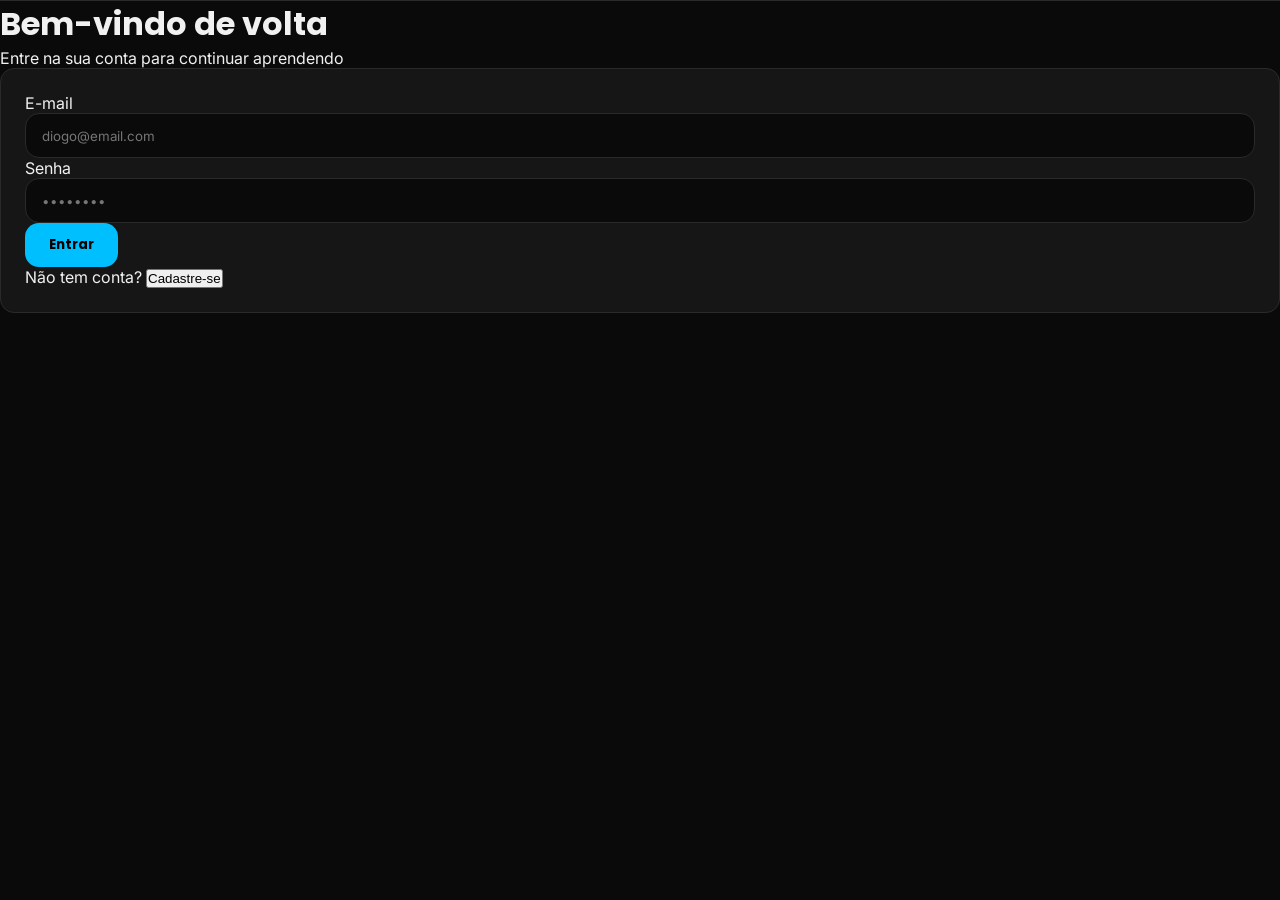
==== commit 65cb1119: "Update index.html" ====
--- a/index.html
+++ b/index.html
@@ -452,7 +452,7 @@
           <form id="login-form" class="space-y-5" onsubmit="handleLogin(event)">
             <div>
               <label class="block text-sm font-medium mb-2" data-i18n="email">E-mail</label>
-              <input type="email" id="login-email" required class="input" placeholder="aluno@email.com">
+              <input type="email" id="login-email" required class="input" placeholder="diogo@email.com">
             </div>
             <div>
               <label class="block text-sm font-medium mb-2" data-i18n="password">Senha</label>
@@ -494,7 +494,7 @@
             </div>
             <div>
               <label class="block text-sm font-medium mb-2" data-i18n="email">E-mail</label>
-              <input type="email" id="reg-email" required class="input" placeholder="aluno@email.com">
+              <input type="email" id="reg-email" required class="input" placeholder="diogo@email.com">
             </div>
             <div>
               <label class="block text-sm font-medium mb-2" data-i18n="password">Senha</label>
@@ -528,8 +528,8 @@
               <i data-lucide="shield-check" class="w-6 h-6 text-[var(--primary)]"></i>
             </div>
             <div>
-              <h1 class="font-bold text-base font-heading leading-tight tracking-tight">Cyberpulse</h1>
-              <p class="text-[10px] text-[var(--text-muted)] uppercase tracking-widest font-semibold">ddos</p>
+              <h1 class="font-bold text-base font-heading leading-tight tracking-tight">CyberShield</h1>
+              <p class="text-[10px] text-[var(--text-muted)] uppercase tracking-widest font-semibold">Academy</p>
             </div>
           </div>
 
@@ -593,7 +593,7 @@
           <button onclick="toggleSidebar()" class="p-2.5 rounded-xl bg-[var(--surface)] border border-[var(--border)] text-[var(--text)]">
             <i data-lucide="menu" class="w-5 h-5"></i>
           </button>
-          <span class="font-bold font-heading text-lg">CyberShield</span>
+          <span class="font-bold font-heading text-lg">Cyberddos</span>
           <div class="w-10"></div>
         </div>
 
@@ -608,4 +608,1300 @@
           <div class="grid grid-cols-1 md:grid-cols-3 gap-6 mb-10">
             <div class="card flex items-center gap-5">
               <div class="w-14 h-14 rounded-xl bg-[var(--primary)]/10 flex items-center justify-center flex-shrink-0">
-                <i data-lucide="book-open" class="w-7 h-7 text-[var(--primary)]"></
+                <i data-lucide="book-open" class="w-7 h-7 text-[var(--primary)]"></i>
+              </div>
+              <div>
+                <p class="text-2xl font-bold font-heading">5</p>
+                <p class="text-sm text-[var(--text-muted)]">Módulos no curso</p>
+              </div>
+            </div>
+            <div class="card flex items-center gap-5">
+              <div class="w-14 h-14 rounded-xl bg-emerald-500/10 flex items-center justify-center flex-shrink-0">
+                <i data-lucide="check-circle" class="w-7 h-7 text-emerald-400"></i>
+              </div>
+              <div>
+                <p class="text-2xl font-bold font-heading" id="dash-completed">0</p>
+                <p class="text-sm text-[var(--text-muted)]">Módulos concluídos</p>
+              </div>
+            </div>
+            <div class="card flex items-center gap-5">
+              <div class="w-14 h-14 rounded-xl bg-amber-500/10 flex items-center justify-center flex-shrink-0">
+                <i data-lucide="award" class="w-7 h-7 text-amber-400"></i>
+              </div>
+              <div>
+                <p class="text-2xl font-bold font-heading" id="dash-score">--</p>
+                <p class="text-sm text-[var(--text-muted)]">Pontuação no quiz</p>
+              </div>
+            </div>
+          </div>
+
+          <div class="grid grid-cols-1 lg:grid-cols-3 gap-6">
+            <!-- Progress Circle -->
+            <div class="card lg:col-span-1 flex flex-col items-center justify-center text-center">
+              <div class="relative w-40 h-40 mb-4">
+                <svg class="w-full h-full" viewBox="0 0 120 120">
+                  <circle cx="60" cy="60" r="52" fill="none" stroke="var(--border)" stroke-width="8" />
+                  <circle id="dash-progress-ring" cx="60" cy="60" r="52" fill="none" stroke="var(--primary)" stroke-width="8" stroke-linecap="round" stroke-dasharray="326.73" stroke-dashoffset="326.73" class="progress-ring-circle" />
+                </svg>
+                <div class="absolute inset-0 flex items-center justify-center">
+                  <span id="dash-progress-text" class="text-3xl font-bold font-heading">0%</span>
+                </div>
+              </div>
+              <h3 class="font-semibold mb-1">Progresso Geral</h3>
+              <p class="text-sm text-[var(--text-muted)]">Complete todos os módulos e o quiz.</p>
+            </div>
+
+            <!-- Module List -->
+            <div class="lg:col-span-2 space-y-4">
+              <h3 class="font-semibold text-lg mb-2">Trilha de Aprendizado</h3>
+              <div onclick="navigateTo('module1')" class="card p-5 flex items-center gap-4 cursor-pointer group">
+                <div class="w-12 h-12 rounded-xl bg-[var(--primary)]/10 flex items-center justify-center flex-shrink-0 group-hover:bg-[var(--primary)]/20 transition-colors">
+                  <span class="font-bold text-[var(--primary)]">01</span>
+                </div>
+                <div class="flex-1">
+                  <h4 class="font-semibold">Fundamentos de Cibersegurança</h4>
+                  <p class="text-sm text-[var(--text-muted)]">Conceitos, importância e pilares CIA.</p>
+                </div>
+                <div id="badge-module1" class="px-3 py-1 rounded-full text-xs font-semibold bg-[var(--border)] text-[var(--text-muted)]">Pendente</div>
+              </div>
+              <div onclick="navigateTo('module2')" class="card p-5 flex items-center gap-4 cursor-pointer group">
+                <div class="w-12 h-12 rounded-xl bg-[var(--primary)]/10 flex items-center justify-center flex-shrink-0 group-hover:bg-[var(--primary)]/20 transition-colors">
+                  <span class="font-bold text-[var(--primary)]">02</span>
+                </div>
+                <div class="flex-1">
+                  <h4 class="font-semibold">Entendendo Ataques DDoS</h4>
+                  <p class="text-sm text-[var(--text-muted)]">O que são, analogias e tipos de ataque.</p>
+                </div>
+                <div id="badge-module2" class="px-3 py-1 rounded-full text-xs font-semibold bg-[var(--border)] text-[var(--text-muted)]">Pendente</div>
+              </div>
+              <div onclick="navigateTo('module3')" class="card p-5 flex items-center gap-4 cursor-pointer group">
+                <div class="w-12 h-12 rounded-xl bg-[var(--primary)]/10 flex items-center justify-center flex-shrink-0 group-hover:bg-[var(--primary)]/20 transition-colors">
+                  <span class="font-bold text-[var(--primary)]">03</span>
+                </div>
+                <div class="flex-1">
+                  <h4 class="font-semibold">Caso DiCars Luxury</h4>
+                  <p class="text-sm text-[var(--text-muted)]">Estudo de defesa contra ataque real.</p>
+                </div>
+                <div id="badge-module3" class="px-3 py-1 rounded-full text-xs font-semibold bg-[var(--border)] text-[var(--text-muted)]">Pendente</div>
+              </div>
+              <div onclick="navigateTo('module4')" class="card p-5 flex items-center gap-4 cursor-pointer group">
+                <div class="w-12 h-12 rounded-xl bg-[var(--primary)]/10 flex items-center justify-center flex-shrink-0 group-hover:bg-[var(--primary)]/20 transition-colors">
+                  <span class="font-bold text-[var(--primary)]">04</span>
+                </div>
+                <div class="flex-1">
+                  <h4 class="font-semibold">Estratégias de Defesa</h4>
+                  <p class="text-sm text-[var(--text-muted)]">CDN, WAF, Rate Limiting e monitoramento.</p>
+                </div>
+                <div id="badge-module4" class="px-3 py-1 rounded-full text-xs font-semibold bg-[var(--border)] text-[var(--text-muted)]">Pendente</div>
+              </div>
+              <div onclick="navigateTo('module5')" class="card p-5 flex items-center gap-4 cursor-pointer group">
+                <div class="w-12 h-12 rounded-xl bg-[var(--primary)]/10 flex items-center justify-center flex-shrink-0 group-hover:bg-[var(--primary)]/20 transition-colors">
+                  <span class="font-bold text-[var(--primary)]">05</span>
+                </div>
+                <div class="flex-1">
+                  <h4 class="font-semibold">Quiz Final & Certificado</h4>
+                  <p class="text-sm text-[var(--text-muted)]">Teste seus conhecimentos.</p>
+                </div>
+                <div id="badge-module5" class="px-3 py-1 rounded-full text-xs font-semibold bg-[var(--border)] text-[var(--text-muted)]">Pendente</div>
+              </div>
+            </div>
+          </div>
+        </section>
+
+        <!-- MODULE 1 -->
+        <section id="section-module1" class="section-content max-w-5xl mx-auto">
+          <div class="mb-8">
+            <button onclick="navigateTo('dashboard')" class="text-sm text-[var(--text-muted)] hover:text-[var(--primary)] flex items-center gap-1 mb-4 transition-colors">
+              <i data-lucide="arrow-left" class="w-4 h-4"></i> <span data-i18n="backToDashboard">Voltar ao Dashboard</span>
+            </button>
+            <div class="inline-flex items-center gap-2 px-3 py-1 rounded-full bg-[var(--primary)]/10 text-[var(--primary)] text-xs font-semibold mb-3">
+              <i data-lucide="shield" class="w-3 h-3"></i> MÓDULO 1
+            </div>
+            <h1 class="text-3xl md:text-4xl font-bold font-heading mb-3">O que é Cibersegurança?</h1>
+            <p class="text-[var(--text-muted)] text-lg">Conjunto de práticas, tecnologias e processos projetados para proteger redes, dispositivos, programas e dados contra ataques, danos ou acessos não autorizados.</p>
+          </div>
+
+          <div class="grid md:grid-cols-3 gap-5 mb-10">
+            <div class="card">
+              <div class="w-11 h-11 rounded-lg bg-[var(--primary)]/10 flex items-center justify-center mb-4">
+                <i data-lucide="lock" class="w-5 h-5 text-[var(--primary)]"></i>
+              </div>
+              <h3 class="font-semibold text-lg mb-2">Importância</h3>
+              <p class="text-[var(--text-muted)] text-sm leading-relaxed">Protege dados pessoais, financeiros e corporativos. Empresas perdem bilhões anualmente com vazamentos, tornando a segurança indispensável na economia digital.</p>
+            </div>
+            <div class="card">
+              <div class="w-11 h-11 rounded-lg bg-[var(--primary)]/10 flex items-center justify-center mb-4">
+                <i data-lucide="triangle" class="w-5 h-5 text-[var(--primary)]"></i>
+              </div>
+              <h3 class="font-semibold text-lg mb-2">A Triade CIA</h3>
+              <ul class="space-y-2 text-sm text-[var(--text-muted)]">
+                <li class="flex items-start gap-2"><span class="w-1.5 h-1.5 rounded-full bg-[var(--primary)] mt-1.5 flex-shrink-0"></span><span><strong class="text-[var(--text)]">Confidencialidade:</strong> apenas autorizados acessam.</span></li>
+                <li class="flex items-start gap-2"><span class="w-1.5 h-1.5 rounded-full bg-[var(--primary)] mt-1.5 flex-shrink-0"></span><span><strong class="text-[var(--text)]">Integridade:</strong> dados não são alterados indevidamente.</span></li>
+                <li class="flex items-start gap-2"><span class="w-1.5 h-1.5 rounded-full bg-[var(--primary)] mt-1.5 flex-shrink-0"></span><span><strong class="text-[var(--text)]">Disponibilidade:</strong> sistemas acessíveis quando necessário.</span></li>
+              </ul>
+            </div>
+            <div class="card">
+              <div class="w-11 h-11 rounded-lg bg-[var(--primary)]/10 flex items-center justify-center mb-4">
+                <i data-lucide="users" class="w-5 h-5 text-[var(--primary)]"></i>
+              </div>
+              <h3 class="font-semibold text-lg mb-2">Confiança Digital</h3>
+              <p class="text-[var(--text-muted)] text-sm leading-relaxed">A segurança da informação constrói relações de confiança entre usuários e tecnologia, viabilizando comércio eletrônico, bancos e comunicações.</p>
+            </div>
+          </div>
+
+          <div class="card p-8 mb-8">
+            <h3 class="text-xl font-semibold mb-4">Crescimento dos Ataques Cibernéticos no Brasil</h3>
+            <div class="grid grid-cols-2 md:grid-cols-4 gap-4 text-center">
+              <div class="p-4 rounded-xl bg-[var(--bg)] border border-[var(--border)]">
+                <p class="text-2xl font-bold text-[var(--primary)]">45M</p>
+                <p class="text-xs text-[var(--text-muted)] mt-1">2017</p>
+              </div>
+              <div class="p-4 rounded-xl bg-[var(--bg)] border border-[var(--border)]">
+                <p class="text-2xl font-bold text-[var(--primary)]">112M</p>
+                <p class="text-xs text-[var(--text-muted)] mt-1">2021</p>
+              </div>
+              <div class="p-4 rounded-xl bg-[var(--bg)] border border-[var(--border)]">
+                <p class="text-2xl font-bold text-[var(--primary)]">203M</p>
+                <p class="text-xs text-[var(--text-muted)] mt-1">2023</p>
+              </div>
+              <div class="p-4 rounded-xl bg-[var(--bg)] border border-[var(--border)]">
+                <p class="text-2xl font-bold text-[var(--primary)]">275M+</p>
+                <p class="text-xs text-[var(--text-muted)] mt-1">2024</p>
+              </div>
+            </div>
+            <p class="text-xs text-[var(--text-muted)] mt-4 text-center">Dados ilustrativos baseados em tendências de ameaças digitais.</p>
+          </div>
+        </section>
+
+        <!-- MODULE 2 -->
+        <section id="section-module2" class="section-content max-w-5xl mx-auto">
+          <div class="mb-8">
+            <button onclick="navigateTo('dashboard')" class="text-sm text-[var(--text-muted)] hover:text-[var(--primary)] flex items-center gap-1 mb-4 transition-colors">
+              <i data-lucide="arrow-left" class="w-4 h-4"></i> <span data-i18n="backToDashboard">Voltar ao Dashboard</span>
+            </button>
+            <div class="inline-flex items-center gap-2 px-3 py-1 rounded-full bg-red-500/10 text-red-400 text-xs font-semibold mb-3">
+              <i data-lucide="zap-off" class="w-3 h-3"></i> MÓDULO 2
+            </div>
+            <h1 class="text-3xl md:text-4xl font-bold font-heading mb-3">O que é um ataque DDoS?</h1>
+            <p class="text-[var(--text-muted)] text-lg"><strong class="text-[var(--text)]">Distributed Denial of Service</strong> (Negação de Serviço Distribuída) é um ataque que sobrecarrega um servidor com tráfego falso, tornando-o indisponível para usuários legítimos.</p>
+          </div>
+
+          <div class="card p-8 mb-8">
+            <div class="flex items-center gap-3 mb-5">
+              <i data-lucide="car" class="w-6 h-6 text-[var(--primary)]"></i>
+              <h3 class="text-xl font-semibold">Analogia: O Engarrafamento Digital</h3>
+            </div>
+            <div class="grid md:grid-cols-2 gap-8 items-center">
+              <div class="space-y-4 text-[var(--text-muted)] leading-relaxed">
+                <p>Imagine uma <strong class="text-[var(--text)]">rodovia de 3 pistas</strong> que leva carros de forma organizada até um centro da cidade (o servidor).</p>
+                <p>Em um ataque DDoS, <strong class="text-[var(--text)]">milhares de carros fantasmas</strong> (requisições falsas) invadem todas as pistas ao mesmo tempo.</p>
+                <p>Os <strong class="text-[var(--text)]">motoristas reais</strong> (usuários legítimos) ficam presos no engarrafamento e nunca chegam ao destino.</p>
+              </div>
+              <div class="bg-[var(--bg)] rounded-xl p-6 border border-[var(--border)]">
+                <div class="space-y-3">
+                  <div class="flex items-center justify-between text-sm mb-1">
+                    <span class="text-[var(--text-muted)]">Trafego Normal</span>
+                    <span class="text-[var(--primary)] font-semibold">120 req/s</span>
+                  </div>
+                  <div class="h-3 rounded-full bg-[var(--border)] overflow-hidden">
+                    <div class="h-full rounded-full bg-[var(--primary)]" style="width: 12%"></div>
+                  </div>
+                  <div class="flex items-center justify-between text-sm mb-1 mt-4">
+                    <span class="text-[var(--text-muted)]">Durante um Ataque DDoS</span>
+                    <span class="text-red-400 font-semibold">6.000 req/s</span>
+                  </div>
+                  <div class="h-3 rounded-full bg-[var(--border)] overflow-hidden">
+                    <div class="h-full rounded-full bg-red-400" style="width: 96%"></div>
+                  </div>
+                </div>
+              </div>
+            </div>
+          </div>
+
+          <h3 class="text-xl font-semibold mb-4">Os 3 Tipos de Ataque DDoS</h3>
+          <div class="grid md:grid-cols-3 gap-5 mb-8">
+            <div class="card border-red-500/20">
+              <div class="w-11 h-11 rounded-lg bg-red-500/10 flex items-center justify-center mb-4">
+                <i data-lucide="volume-2" class="w-5 h-5 text-red-400"></i>
+              </div>
+              <h4 class="font-semibold mb-2">Volumétrico</h4>
+              <p class="text-sm text-[var(--text-muted)] leading-relaxed">Satura a largura de banda da rede com um volume massivo de tráfego malicioso, como inundações UDP. O objetivo é esgotar a capacidade do link de internet.</p>
+            </div>
+            <div class="card border-orange-500/20">
+              <div class="w-11 h-11 rounded-lg bg-orange-500/10 flex items-center justify-center mb-4">
+                <i data-lucide="server" class="w-5 h-5 text-orange-400"></i>
+              </div>
+              <h4 class="font-semibold mb-2">Protocolo</h4>
+              <p class="text-sm text-[var(--text-muted)] leading-relaxed">Explora vulnerabilidades nos protocolos de rede (TCP/IP), consumindo recursos dos servidores de origem e intermediários, como ataques SYN Flood.</p>
+            </div>
+            <div class="card border-yellow-500/20">
+              <div class="w-11 h-11 rounded-lg bg-yellow-500/10 flex items-center justify-center mb-4">
+                <i data-lucide="globe" class="w-5 h-5 text-yellow-400"></i>
+              </div>
+              <h4 class="font-semibold mb-2">Aplicação</h4>
+              <p class="text-sm text-[var(--text-muted)] leading-relaxed">Visa camadas específicas da aplicação web (camada 7), como HTTP. É o mais difícil de detectar porque se parece com tráfego legítimo.</p>
+            </div>
+          </div>
+
+          <div class="p-4 rounded-xl bg-[var(--primary)]/5 border border-[var(--primary)]/20 flex items-start gap-3">
+            <i data-lucide="info" class="w-5 h-5 text-[var(--primary)] flex-shrink-0 mt-0.5"></i>
+            <p class="text-sm text-[var(--text-muted)]">Este conteúdo tem caráter exclusivamente educativo. O objetivo é ensinar <strong class="text-[var(--text)]">defesa e proteção</strong>, nunca como realizar ataques.</p>
+          </div>
+        </section>
+
+        <!-- MODULE 3 -->
+        <section id="section-module3" class="section-content max-w-5xl mx-auto">
+          <div class="mb-8">
+            <button onclick="navigateTo('dashboard')" class="text-sm text-[var(--text-muted)] hover:text-[var(--primary)] flex items-center gap-1 mb-4 transition-colors">
+              <i data-lucide="arrow-left" class="w-4 h-4"></i> <span data-i18n="backToDashboard">Voltar ao Dashboard</span>
+            </button>
+            <div class="inline-flex items-center gap-2 px-3 py-1 rounded-full bg-emerald-500/10 text-emerald-400 text-xs font-semibold mb-3">
+              <i data-lucide="briefcase" class="w-3 h-3"></i> MÓDULO 3
+            </div>
+            <h1 class="text-3xl md:text-4xl font-bold font-heading mb-3">Caso DiCars Luxury</h1>
+            <p class="text-[var(--text-muted)] text-lg">Como uma empresa de carros de luxo detectou e neutralizou um ataque DDoS em tempo recorde, mantendo suas operações online.</p>
+          </div>
+
+          <div class="card p-8 mb-8">
+            <h3 class="text-lg font-semibold mb-4">Pico Anormal de Acessos: 50x acima do normal</h3>
+            <div class="bg-[var(--bg)] rounded-xl p-6 border border-[var(--border)]">
+              <div class="flex items-end justify-between h-40 gap-2 md:gap-3">
+                <div class="flex-1 flex flex-col items-center gap-2">
+                  <div class="w-full bg-[var(--primary)]/60 rounded-t-md" style="height: 25%"></div><span class="text-[10px] text-[var(--text-muted)]">13:50</span>
+                </div>
+                <div class="flex-1 flex flex-col items-center gap-2">
+                  <div class="w-full bg-[var(--primary)]/60 rounded-t-md" style="height: 30%"></div><span class="text-[10px] text-[var(--text-muted)]">14:00</span>
+                </div>
+                <div class="flex-1 flex flex-col items-center gap-2">
+                  <div class="w-full bg-[var(--primary)]/60 rounded-t-md" style="height: 28%"></div><span class="text-[10px] text-[var(--text-muted)]">14:10</span>
+                </div>
+                <div class="flex-1 flex flex-col items-center gap-2">
+                  <div class="w-full bg-[var(--primary)]/60 rounded-t-md" style="height: 32%"></div><span class="text-[10px] text-[var(--text-muted)]">14:15</span>
+                </div>
+                <div class="flex-1 flex flex-col items-center gap-2">
+                  <div class="w-full bg-red-400 rounded-t-md" style="height: 100%"></div><span class="text-[10px] text-red-400 font-semibold">14:20</span>
+                </div>
+                <div class="flex-1 flex flex-col items-center gap-2">
+                  <div class="w-full bg-red-400 rounded-t-md" style="height: 95%"></div><span class="text-[10px] text-red-400 font-semibold">14:25</span>
+                </div>
+                <div class="flex-1 flex flex-col items-center gap-2">
+                  <div class="w-full bg-[var(--primary)]/60 rounded-t-md" style="height: 35%"></div><span class="text-[10px] text-[var(--text-muted)]">14:30</span>
+                </div>
+                <div class="flex-1 flex flex-col items-center gap-2">
+<div class="w-full bg-[var(--primary)]/60 rounded-t-md" style="height: 27%"></div><span class="text-[10px] text-[var(--text-muted)]">14:40</span>
+                </div>
+              </div>
+            </div>
+            <p class="text-xs text-[var(--text-muted)] mt-3 text-center">Gráfico ilustrativo de requisições por segundo no momento do ataque.</p>
+          </div>
+
+          <div class="relative">
+            <div class="absolute left-6 top-0 bottom-0 w-px bg-[var(--border)] md:left-1/2 md:-translate-x-px"></div>
+            <div class="space-y-8">
+              <!-- Passo 1 -->
+              <div class="relative grid md:grid-cols-2 gap-8 items-center">
+                <div class="md:text-right">
+                  <div class="inline-flex items-center gap-2 px-3 py-1 rounded-full bg-[var(--primary)]/10 text-[var(--primary)] text-xs font-bold mb-2">PASSO 1</div>
+                  <h3 class="text-lg font-semibold mb-2">Detecção Imediata</h3>
+                  <p class="text-sm text-[var(--text-muted)] leading-relaxed">O sistema de monitoramento identificou um pico de <strong class="text-[var(--text)]">50x o tráfego normal</strong> em apenas 3 minutos. Alertas automáticos foram disparados para o time de segurança.</p>
+                </div>
+                <div class="card relative md:ml-8">
+                  <div class="absolute -left-3 top-1/2 -translate-y-1/2 w-6 h-6 rounded-full bg-[var(--primary)] border-4 border-[var(--bg-secondary)] z-10 hidden md:block"></div>
+                  <div class="flex items-center gap-3 mb-3">
+                    <i data-lucide="radar" class="w-5 h-5 text-[var(--primary)]"></i>
+                    <span class="text-sm font-semibold">Tempo de resposta: 2 min</span>
+                  </div>
+                  <p class="text-xs text-[var(--text-muted)]">Ferramentas de observabilidade capturaram o padrão anômalo e classificaram como ataque DDoS volumétrico.</p>
+                </div>
+              </div>
+              <!-- Passo 2 -->
+              <div class="relative grid md:grid-cols-2 gap-8 items-center">
+                <div class="md:order-2">
+                  <div class="inline-flex items-center gap-2 px-3 py-1 rounded-full bg-[var(--primary)]/10 text-[var(--primary)] text-xs font-bold mb-2">PASSO 2</div>
+                  <h3 class="text-lg font-semibold mb-2">Ativação da Cloudflare</h3>
+                  <p class="text-sm text-[var(--text-muted)] leading-relaxed">A camada de CDN da Cloudflare foi ativada para absorver o impacto. O tráfego malicioso foi redirecionado e filtrado nos servidores edge globais antes de chegar à origem.</p>
+                </div>
+                <div class="card relative md:mr-8 md:text-right md:order-1">
+                  <div class="absolute -right-3 top-1/2 -translate-y-1/2 w-6 h-6 rounded-full bg-[var(--primary)] border-4 border-[var(--bg-secondary)] z-10 hidden md:block"></div>
+                  <div class="flex items-center gap-3 mb-3 md:justify-end">
+                    <i data-lucide="cloud" class="w-5 h-5 text-[var(--primary)]"></i>
+                    <span class="text-sm font-semibold">95% do tráfego bloqueado</span>
+                  </div>
+                  <p class="text-xs text-[var(--text-muted)]">A rede de 300+ data centers da Cloudflare dissipou o ataque geograficamente.</p>
+                </div>
+              </div>
+              <!-- Passo 3 -->
+              <div class="relative grid md:grid-cols-2 gap-8 items-center">
+                <div class="md:text-right">
+                  <div class="inline-flex items-center gap-2 px-3 py-1 rounded-full bg-[var(--primary)]/10 text-[var(--primary)] text-xs font-bold mb-2">PASSO 3</div>
+                  <h3 class="text-lg font-semibold mb-2">Rate Limiting + WAF</h3>
+                  <p class="text-sm text-[var(--text-muted)] leading-relaxed">Rate limiting limitou requisições por IP. O WAF identificou e bloqueou padrões automatizados, permitindo apenas tráfego legítimo.</p>
+                </div>
+                <div class="card relative md:ml-8">
+                  <div class="absolute -left-3 top-1/2 -translate-y-1/2 w-6 h-6 rounded-full bg-[var(--primary)] border-4 border-[var(--bg-secondary)] z-10 hidden md:block"></div>
+                  <div class="flex items-center gap-3 mb-3">
+                    <i data-lucide="sliders-horizontal" class="w-5 h-5 text-[var(--primary)]"></i>
+                    <span class="text-sm font-semibold">Padrões maliciosos filtrados</span>
+                  </div>
+                  <p class="text-xs text-[var(--text-muted)]">Regras customizadas bloquearam assinaturas de bots conhecidos e requisições fora de padrão.</p>
+                </div>
+              </div>
+              <!-- Passo 4 -->
+              <div class="relative grid md:grid-cols-2 gap-8 items-center">
+                <div class="md:order-2">
+                  <div class="inline-flex items-center gap-2 px-3 py-1 rounded-full bg-[var(--primary)]/10 text-[var(--primary)] text-xs font-bold mb-2">PASSO 4</div>
+                  <h3 class="text-lg font-semibold mb-2">Monitoramento Contínuo</h3>
+                  <p class="text-sm text-[var(--text-muted)] leading-relaxed">A equipe manteve monitoramento 24/7 para garantir que nenhuma requisição legítima fosse bloqueada. O site permaneceu operando normalmente.</p>
+                </div>
+                <div class="card relative md:mr-8 md:text-right md:order-1">
+                  <div class="absolute -right-3 top-1/2 -translate-y-1/2 w-6 h-6 rounded-full bg-emerald-400 border-4 border-[var(--bg-secondary)] z-10 hidden md:block"></div>
+                  <div class="flex items-center gap-3 mb-3 md:justify-end">
+                    <i data-lucide="activity" class="w-5 h-5 text-emerald-400"></i>
+                    <span class="text-sm font-semibold text-emerald-400">Zero downtime</span>
+                  </div>
+                  <p class="text-xs text-[var(--text-muted)]">Clientes não perceberam interrupção. A loja online manteve vendas ativas durante todo o incidente.</p>
+                </div>
+              </div>
+            </div>
+          </div>
+
+          <div class="mt-10 flex justify-center">
+            <div class="inline-flex items-center gap-3 px-6 py-4 rounded-xl bg-emerald-500/10 border border-emerald-500/20">
+              <i data-lucide="trophy" class="w-6 h-6 text-emerald-400"></i>
+              <span class="text-emerald-400 font-semibold">Resultado: ataque completamente mitigado. Prejuízo zero.</span>
+            </div>
+          </div>
+        </section>
+
+        <!-- MODULE 4 -->
+        <section id="section-module4" class="section-content max-w-5xl mx-auto">
+          <div class="mb-8">
+            <button onclick="navigateTo('dashboard')" class="text-sm text-[var(--text-muted)] hover:text-[var(--primary)] flex items-center gap-1 mb-4 transition-colors">
+              <i data-lucide="arrow-left" class="w-4 h-4"></i> <span data-i18n="backToDashboard">Voltar ao Dashboard</span>
+            </button>
+            <div class="inline-flex items-center gap-2 px-3 py-1 rounded-full bg-[var(--primary)]/10 text-[var(--primary)] text-xs font-semibold mb-3">
+              <i data-lucide="sword" class="w-3 h-3"></i> MÓDULO 4
+            </div>
+            <h1 class="text-3xl md:text-4xl font-bold font-heading mb-3">Como se Defender?</h1>
+            <p class="text-[var(--text-muted)] text-lg">Seis estratégias práticas e eficientes para proteger servidores e aplicações contra ataques DDoS e outras ameaças cibernéticas.</p>
+          </div>
+
+          <div class="grid sm:grid-cols-2 lg:grid-cols-3 gap-5">
+            <div class="card">
+              <div class="flex items-center gap-3 mb-4">
+                <div class="w-10 h-10 rounded-lg bg-[var(--primary)]/10 flex items-center justify-center flex-shrink-0">
+                  <i data-lucide="network" class="w-5 h-5 text-[var(--primary)]"></i>
+                </div>
+                <span class="text-2xl font-bold text-[var(--primary)]/30 font-heading">01</span>
+              </div>
+              <h3 class="font-semibold mb-2">Usar CDN</h3>
+              <p class="text-sm text-[var(--text-muted)] leading-relaxed">Content Delivery Networks distribuem o tráfego por servidores globais, absorvendo picos e reduzindo a carga no servidor de origem.</p>
+            </div>
+            <div class="card">
+              <div class="flex items-center gap-3 mb-4">
+                <div class="w-10 h-10 rounded-lg bg-[var(--primary)]/10 flex items-center justify-center flex-shrink-0">
+                  <i data-lucide="flame" class="w-5 h-5 text-[var(--primary)]"></i>
+                </div>
+                <span class="text-2xl font-bold text-[var(--primary)]/30 font-heading">02</span>
+              </div>
+              <h3 class="font-semibold mb-2">Firewall & WAF</h3>
+              <p class="text-sm text-[var(--text-muted)] leading-relaxed">Firewalls filtram tráfego suspeito nas portas de rede. Um WAF adiciona proteção específica para camadas de aplicação web.</p>
+            </div>
+            <div class="card">
+              <div class="flex items-center gap-3 mb-4">
+                <div class="w-10 h-10 rounded-lg bg-[var(--primary)]/10 flex items-center justify-center flex-shrink-0">
+                  <i data-lucide="scale" class="w-5 h-5 text-[var(--primary)]"></i>
+                </div>
+                <span class="text-2xl font-bold text-[var(--primary)]/30 font-heading">03</span>
+              </div>
+              <h3 class="font-semibold mb-2">Balanceamento de Carga</h3>
+              <p class="text-sm text-[var(--text-muted)] leading-relaxed">Load balancers distribuem requisições entre vários servidores. Se um ficar sobrecarregado, os outros continuam operando.</p>
+            </div>
+            <div class="card">
+              <div class="flex items-center gap-3 mb-4">
+                <div class="w-10 h-10 rounded-lg bg-[var(--primary)]/10 flex items-center justify-center flex-shrink-0">
+                  <i data-lucide="eye" class="w-5 h-5 text-[var(--primary)]"></i>
+                </div>
+                <span class="text-2xl font-bold text-[var(--primary)]/30 font-heading">04</span>
+              </div>
+              <h3 class="font-semibold mb-2">Monitoramento 24/7</h3>
+              <p class="text-sm text-[var(--text-muted)] leading-relaxed">Ferramentas de monitoramento em tempo real alertam sobre picos anormais, permitindo resposta rápida antes da indisponibilidade.</p>
+            </div>
+            <div class="card">
+              <div class="flex items-center gap-3 mb-4">
+                <div class="w-10 h-10 rounded-lg bg-[var(--primary)]/10 flex items-center justify-center flex-shrink-0">
+                  <i data-lucide="gauge" class="w-5 h-5 text-[var(--primary)]"></i>
+                </div>
+                <span class="text-2xl font-bold text-[var(--primary)]/30 font-heading">05</span>
+              </div>
+              <h3 class="font-semibold mb-2">Rate Limiting</h3>
+              <p class="text-sm text-[var(--text-muted)] leading-relaxed">Limite o número de requisições que um único IP ou usuário pode fazer em um período, bloqueando abusos automatizados.</p>
+            </div>
+            <div class="card">
+              <div class="flex items-center gap-3 mb-4">
+                <div class="w-10 h-10 rounded-lg bg-[var(--primary)]/10 flex items-center justify-center flex-shrink-0">
+                  <i data-lucide="refresh-cw" class="w-5 h-5 text-[var(--primary)]"></i>
+                </div>
+                <span class="text-2xl font-bold text-[var(--primary)]/30 font-heading">06</span>
+              </div>
+              <h3 class="font-semibold mb-2">Atualizações Constantes</h3>
+              <p class="text-sm text-[var(--text-muted)] leading-relaxed">Patches de segurança corrigem vulnerabilidades exploradas por atacantes. Manter sistemas atualizados é a primeira linha de defesa.</p>
+            </div>
+          </div>
+        </section>
+
+        <!-- MODULE 5 - QUIZ -->
+        <section id="section-module5" class="section-content max-w-3xl mx-auto">
+          <div class="mb-8">
+            <button onclick="navigateTo('dashboard')" class="text-sm text-[var(--text-muted)] hover:text-[var(--primary)] flex items-center gap-1 mb-4 transition-colors">
+              <i data-lucide="arrow-left" class="w-4 h-4"></i> <span data-i18n="backToDashboard">Voltar ao Dashboard</span>
+            </button>
+            <div class="inline-flex items-center gap-2 px-3 py-1 rounded-full bg-amber-500/10 text-amber-400 text-xs font-semibold mb-3">
+              <i data-lucide="brain" class="w-3 h-3"></i> MÓDULO 5
+            </div>
+            <h1 class="text-3xl md:text-4xl font-bold font-heading mb-3">Quiz Final</h1>
+            <p class="text-[var(--text-muted)] text-lg">Teste seus conhecimentos sobre defesa contra ataques DDoS. Acerte pelo menos 3 de 5 para obter o certificado.</p>
+          </div>
+
+          <div class="card p-8" id="quiz-card">
+            <div id="quiz-interface">
+              <div class="flex items-center justify-between mb-6">
+                <span class="text-sm font-semibold text-[var(--primary)]" id="quiz-progress-label">Pergunta 1 de 5</span>
+                <div class="flex gap-1" id="quiz-dots"></div>
+              </div>
+              <h3 class="text-xl font-semibold mb-6" id="quiz-question">Carregando...</h3>
+              <div class="space-y-3" id="quiz-options"></div>
+              <div id="quiz-feedback" class="hidden mt-5 p-4 rounded-xl border"></div>
+              <div class="mt-6 flex justify-end">
+                <button id="quiz-next-btn" class="btn-primary" style="display:none" onclick="nextQuestion()">
+                  <span>Próxima</span> <i data-lucide="arrow-right" class="w-4 h-4"></i>
+                </button>
+              </div>
+            </div>
+
+            <div id="quiz-result" class="hidden text-center">
+              <div id="result-icon" class="mx-auto w-20 h-20 rounded-full flex items-center justify-center mb-5"></div>
+              <h3 class="text-3xl font-bold font-heading mb-2" id="result-title"></h3>
+              <p class="text-[var(--text-muted)] mb-6" id="result-message"></p>
+              <div class="flex flex-col sm:flex-row gap-3 justify-center">
+                <button onclick="restartQuiz()" class="btn-secondary justify-center">
+                  <i data-lucide="rotate-ccw" class="w-4 h-4"></i> <span data-i18n="tryAgain">Tentar novamente</span>
+                </button>
+                <button id="cert-btn" class="btn-primary justify-center" style="display:none" onclick="showCertificate()">
+                  <i data-lucide="award" class="w-4 h-4"></i> <span data-i18n="getCertificate">Obter Certificado</span>
+                </button>
+              </div>
+            </div>
+          </div>
+        </section>
+
+        <!-- CERTIFICATE -->
+        <section id="section-certificate" class="section-content max-w-4xl mx-auto">
+          <div class="mb-6">
+            <button onclick="navigateTo('dashboard')" class="text-sm text-[var(--text-muted)] hover:text-[var(--primary)] flex items-center gap-1 mb-4 transition-colors">
+              <i data-lucide="arrow-left" class="w-4 h-4"></i> <span data-i18n="backToDashboard">Voltar ao Dashboard</span>
+            </button>
+          </div>
+
+          <div class="certificate-frame" id="certificate-content">
+            <div class="certificate-seal mb-6">
+              <i data-lucide="shield-check" class="w-10 h-10 text-[var(--primary)]"></i>
+            </div>
+            <p class="text-sm uppercase tracking-[0.3em] text-[var(--text-muted)] mb-2 font-semibold">CyberShield Academy</p>
+            <h2 class="text-4xl md:text-5xl font-bold font-heading mb-2" style="color: #0a0a0a;">Certificado</h2>
+            <h3 class="text-xl font-medium mb-8" style="color: #333;">de Conclusão</h3>
+            <p class="text-base mb-2" style="color: #444;">Certificamos que</p>
+            <p class="text-3xl font-bold font-heading my-4" style="color: #0a0a0a; border-bottom: 2px solid var(--primary); display: inline-block; padding: 0 1rem 0.5rem;"><span id="cert-name">Aluno</span></p>
+            <p class="text-base mt-6 mb-2" style="color: #444;">concluiu com êxito o curso</p>
+            <p class="text-xl font-semibold mb-8" style="color: #0a0a0a;">Cibersegurança: Defesa Contra Ataques DDoS</p>
+            <div class="flex justify-between items-center mt-12 pt-8" style="border-top: 1px solid #ddd;">
+              <div class="text-left">
+                <p class="text-xs text-[var(--text-muted)] uppercase tracking-wider mb-1">Data</p>
+                <p class="font-semibold" style="color: #0a0a0a;" id="cert-date">--</p>
+              </div>
+              <div class="text-center">
+                <p class="text-xs text-[var(--text-muted)] uppercase tracking-wider mb-1">Carga Horária</p>
+                <p class="font-semibold" style="color: #0a0a0a;">8 horas</p>
+              </div>
+              <div class="text-right">
+                <p class="text-xs text-[var(--text-muted)] uppercase tracking-wider mb-1">Pontuação</p>
+                <p class="font-semibold" style="color: #0a0a0a;" id="cert-score">--</p>
+              </div>
+            </div>
+          </div>
+
+          <div class="flex justify-center gap-3 mt-8">
+            <button onclick="window.print()" class="btn-primary">
+              <i data-lucide="printer" class="w-4 h-4"></i> <span data-i18n="print">Imprimir</span>
+            </button>
+            <button onclick="navigateTo('dashboard')" class="btn-secondary">
+              <i data-lucide="x" class="w-4 h-4"></i> <span data-i18n="close">Fechar</span>
+            </button>
+          </div>
+        </section>
+
+        <!-- SETTINGS PANEL -->
+        <section id="section-settings" class="section-content max-w-3xl mx-auto">
+          <div class="mb-8">
+            <button onclick="navigateTo('dashboard')" class="text-sm text-[var(--text-muted)] hover:text-[var(--primary)] flex items-center gap-1 mb-4 transition-colors">
+              <i data-lucide="arrow-left" class="w-4 h-4"></i> <span data-i18n="backToDashboard">Voltar ao Dashboard</span>
+            </button>
+            <h1 class="text-3xl md:text-4xl font-bold font-heading mb-2" data-i18n="settings">Configurações</h1>
+            <p class="text-[var(--text-muted)]">Personalize sua experiência de aprendizado.</p>
+          </div>
+
+          <!-- Appearance -->
+          <div class="card p-6 mb-5">
+            <h3 class="font-semibold text-lg mb-5 flex items-center gap-2">
+              <i data-lucide="palette" class="w-5 h-5 text-[var(--primary)]"></i> Aparência
+            </h3>
+            <div class="space-y-6">
+              <div class="flex items-center justify-between">
+                <div>
+                  <p class="font-medium" data-i18n="theme">Tema</p>
+                  <p class="text-sm text-[var(--text-muted)]">Escolha entre claro e escuro</p>
+                </div>
+                <div class="flex items-center gap-3">
+                  <i data-lucide="sun" class="w-4 h-4 text-[var(--text-muted)]"></i>
+                  <div class="toggle-switch" id="theme-toggle" onclick="toggleTheme()"></div>
+                  <i data-lucide="moon" class="w-4 h-4 text-[var(--text-muted)]"></i>
+                </div>
+              </div>
+              <div>
+                <p class="font-medium mb-3" data-i18n="accentColor">Cor de destaque</p>
+                <div class="flex gap-3">
+                  <button onclick="setAccent('#00BFFF')" class="color-swatch active" style="background:#00BFFF" data-color="#00BFFF" title="Azul Neon"></button>
+                  <button onclick="setAccent('#00FF88')" class="color-swatch" style="background:#00FF88" data-color="#00FF88" title="Verde"></button>
+                  <button onclick="setAccent('#B829DD')" class="color-swatch" style="background:#B829DD" data-color="#B829DD" title="Roxo"></button>
+           <button onclick="setAccent('#FFD700')" class="color-swatch" style="background:#FFD700" data-color="#FFD700" title="Dourado"></button>
+                </div>
+              </div>
+            </div>
+          </div>
+
+          <!-- Language -->
+          <div class="card p-6 mb-5">
+            <h3 class="font-semibold text-lg mb-5 flex items-center gap-2">
+              <i data-lucide="languages" class="w-5 h-5 text-[var(--primary)]"></i> Idioma da Interface
+            </h3>
+            <div class="grid grid-cols-3 gap-3">
+              <button onclick="setLanguage('pt')" class="lang-btn px-4 py-3 rounded-xl border border-[var(--border)] text-sm font-medium transition-all text-center" data-lang="pt">Português</button>
+              <button onclick="setLanguage('en')" class="lang-btn px-4 py-3 rounded-xl border border-[var(--border)] text-sm font-medium transition-all text-center" data-lang="en">English</button>
+              <button onclick="setLanguage('es')" class="lang-btn px-4 py-3 rounded-xl border border-[var(--border)] text-sm font-medium transition-all text-center" data-lang="es">Español</button>
+            </div>
+            <p class="text-xs text-[var(--text-muted)] mt-3">A alteração de idioma afeta apenas menus e botões. O conteúdo educacional permanece em Português.</p>
+          </div>
+
+          <!-- Profile -->
+          <div class="card p-6 mb-5">
+            <h3 class="font-semibold text-lg mb-5 flex items-center gap-2">
+              <i data-lucide="user" class="w-5 h-5 text-[var(--primary)]"></i> Editar Perfil
+            </h3>
+            <form onsubmit="updateProfile(event)" class="space-y-5">
+              <div class="flex items-center gap-4">
+                <img id="settings-avatar" src="" class="w-16 h-16 rounded-full object-cover border-2 border-[var(--border)] bg-[var(--bg)]">
+                <div class="flex-1">
+                  <label class="block text-sm font-medium mb-1">URL da foto</label>
+                  <input type="url" id="settings-avatar-url" class="input text-sm" placeholder="https://..." oninput="previewAvatar(this.value)">
+                </div>
+              </div>
+              <div>
+                <label class="block text-sm font-medium mb-1">Nome completo</label>
+                <input type="text" id="settings-name" required class="input">
+              </div>
+              <button type="submit" class="btn-primary">
+                <i data-lucide="save" class="w-4 h-4"></i> <span data-i18n="save">Salvar alterações</span>
+              </button>
+            </form>
+          </div>
+
+          <!-- Account -->
+          <div class="card p-6 border-red-500/20">
+            <h3 class="font-semibold text-lg mb-4 flex items-center gap-2 text-red-400">
+              <i data-lucide="alert-triangle" class="w-5 h-5"></i> Conta
+            </h3>
+            <p class="text-sm text-[var(--text-muted)] mb-4">Encerre sua sessão atual. Seus dados permanecem salvos neste dispositivo.</p>
+            <button onclick="logout()" class="px-5 py-2.5 rounded-xl bg-red-500/10 text-red-400 border border-red-500/20 hover:bg-red-500/20 transition-colors font-medium text-sm flex items-center gap-2">
+              <i data-lucide="log-out" class="w-4 h-4"></i> <span data-i18n="logout">Sair da conta</span>
+            </button>
+          </div>
+        </section>
+      </main>
+    </div>
+  </div>
+
+  <!-- ================= SCRIPTS ================= -->
+  <script>
+    // ====== DATA & STORE ======
+    const STORAGE = {
+      USERS: 'cs_users',
+      SESSION: 'cs_session',
+      SETTINGS: 'cs_settings',
+      PROGRESS: 'cs_progress'
+    };
+
+    const ACCENTS = {
+      '#00BFFF': {
+        glow: 'rgba(0,191,255,0.35)'
+      },
+      '#00FF88': {
+        glow: 'rgba(0,255,136,0.35)'
+      },
+      '#B829DD': {
+        glow: 'rgba(184,41,221,0.35)'
+      },
+      '#FFD700': {
+        glow: 'rgba(255,215,0,0.35)'
+      }
+    };
+
+    const i18n = {
+      pt: {
+        loginTitle: 'Bem-vindo de volta',
+        loginSubtitle: 'Entre na sua conta para continuar aprendendo',
+        email: 'E-mail',
+        password: 'Senha',
+        loginBtn: 'Entrar',
+        noAccount: 'Não tem conta?',
+        register: 'Cadastre-se',
+        registerTitle: 'Criar conta',
+        registerSubtitle: 'Comece sua jornada em cibersegurança',
+        name: 'Nome completo',
+        confirmPassword: 'Confirmar senha',
+        registerBtn: 'Criar conta',
+        hasAccount: 'Já tem conta?',
+        login: 'Entrar',
+        dashboard: 'Dashboard',
+        settings: 'Configurações',
+        logout: 'Sair',
+        welcomeBack: 'Bem-vindo de volta',
+        continueLearning: 'Continue aprendendo',
+        progress: 'Progresso',
+        completed: 'Concluído',
+        locked: 'Bloqueado',
+        start: 'Iniciar',
+        continue: 'Continuar',
+        backToDashboard: 'Voltar ao Dashboard',
+        theme: 'Tema',
+        dark: 'Escuro',
+        light: 'Claro',
+        accentColor: 'Cor de destaque',
+        language: 'Idioma',
+        editProfile: 'Editar perfil',
+        save: 'Salvar alterações',
+        certificate: 'Certificado',
+        getCertificate: 'Obter Certificado',
+        print: 'Imprimir',
+        close: 'Fechar',
+        question: 'Pergunta',
+        next: 'Próxima',
+        finish: 'Finalizar',
+        score: 'Pontuação',
+        correct: 'Correto',
+        incorrect: 'Incorreto',
+        tryAgain: 'Tentar novamente'
+      },
+      en: {
+        loginTitle: 'Welcome back',
+        loginSubtitle: 'Sign in to continue learning',
+        email: 'Email',
+        password: 'Password',
+        loginBtn: 'Sign In',
+        noAccount: "Don't have an account?",
+        register: 'Sign Up',
+        registerTitle: 'Create account',
+        registerSubtitle: 'Start your cybersecurity journey',
+        name: 'Full name',
+        confirmPassword: 'Confirm password',
+        registerBtn: 'Create Account',
+        hasAccount: 'Already have an account?',
+        login: 'Sign In',
+        dashboard: 'Dashboard',
+        settings: 'Settings',
+        logout: 'Logout',
+        welcomeBack: 'Welcome back',
+        continueLearning: 'Continue learning',
+        progress: 'Progress',
+        completed: 'Completed',
+        locked: 'Locked',
+        start: 'Start',
+        continue: 'Continue',
+        backToDashboard: 'Back to Dashboard',
+        theme: 'Theme',
+        dark: 'Dark',
+        light: 'Light',
+        accentColor: 'Accent color',
+        language: 'Language',
+        editProfile: 'Edit profile',
+        save: 'Save changes',
+        certificate: 'Certificate',
+        getCertificate: 'Get Certificate',
+        print: 'Print',
+        close: 'Close',
+        question: 'Question',
+        next: 'Next',
+        finish: 'Finish',
+        score: 'Score',
+        correct: 'Correct',
+        incorrect: 'Incorrect',
+        tryAgain: 'Try again'
+      },
+      es: {
+        loginTitle: 'Bienvenido de nuevo',
+        loginSubtitle: 'Inicia sesión para seguir aprendiendo',
+        email: 'Correo electrónico',
+        password: 'Contraseña',
+        loginBtn: 'Entrar',
+        noAccount: '¿No tienes cuenta?',
+        register: 'Regístrate',
+        registerTitle: 'Crear cuenta',
+        registerSubtitle: 'Comienza tu viaje en ciberseguridad',
+        name: 'Nombre completo',
+        confirmPassword: 'Confirmar contraseña',
+        registerBtn: 'Crear cuenta',
+        hasAccount: '¿Ya tienes cuenta?',
+        login: 'Entrar',
+        dashboard: 'Panel',
+        settings: 'Configuración',
+        logout: 'Salir',
+        welcomeBack: 'Bienvenido de nuevo',
+        continueLearning: 'Seguir aprendiendo',
+        progress: 'Progreso',
+        completed: 'Completado',
+        locked: 'Bloqueado',
+        start: 'Iniciar',
+        continue: 'Continuar',
+        backToDashboard: 'Volver al Panel',
+        theme: 'Tema',
+        dark: 'Oscuro',
+        light: 'Claro',
+        accentColor: 'Color de acento',
+        language: 'Idioma',
+        editProfile: 'Editar perfil',
+        save: 'Guardar cambios',
+        certificate: 'Certificado',
+        getCertificate: 'Obtener Certificado',
+        print: 'Imprimir',
+        close: 'Cerrar',
+        question: 'Pregunta',
+        next: 'Siguiente',
+        finish: 'Finalizar',
+        score: 'Puntuación',
+        correct: 'Correcto',
+        incorrect: 'Incorrecto',
+        tryAgain: 'Intentar de nuevo'
+      }
+    };
+
+    const QUIZ = [{
+        q: 'Qual dos pilares da Triade CIA é diretamente comprometido por um ataque DDoS?',
+        options: ['Confidencialidade', 'Integridade', 'Disponibilidade', 'Autenticidade'],
+        correct: 2,
+        explain: 'O DDoS impede o acesso ao serviço, afetando diretamente a Disponibilidade.'
+      },
+      {
+        q: 'Qual é a principal função de uma CDN na defesa contra DDoS?',
+        options: ['Apenas acelerar o carregamento de imagens', 'Distribuir tráfego e absorver picos de acesso', 'Compactar arquivos JavaScript', 'Criar backups automáticos'],
+        correct: 1,
+        explain: 'A CDN distribui o tráfego por servidores globais, absorvendo picos antes que cheguem ao servidor de origem.'
+      },
+      {
+        q: 'O que significa WAF e qual sua função defensiva?',
+        options: ['Wireless Area Filter — bloqueia Wi-Fi', 'Web Application Firewall — filtra tráfego HTTP malicioso', 'Wide Access Finder — localiza intrusos', 'Web Analytics Framework — analisa usuários'],
+        correct: 1,
+        explain: 'WAF (Web Application Firewall) protege aplicações web filtrando e monitorando requisições HTTP maliciosas.'
+      },
+      {
+        q: 'Qual ferramenta limita o número de requisições que um IP pode fazer em determinado tempo?',
+        options: ['Antivírus', 'Load Balancer', 'Rate Limiting', 'Firewall tradicional'],
+        correct: 2,
+        explain: 'Rate Limiting restringe a quantidade de requisições por IP, prevenindo abusos e sobrecargas.'
+      },
+      {
+        q: 'Qual lei brasileira tipifica crimes cibernéticos como ataques DDoS?',
+        options: ['Lei nº 9.610/1998', 'Lei Carolina Dieckmann (12.737/2012)', 'MP nº 2.200-2', 'Lei Geral de Proteção de Dados'],
+        correct: 1,
+        explain: 'A Lei 12.737/2012, conhecida como Lei Carolina Dieckmann, criminaliza ataques que comprometem disponibilidade de serviços.'
+      }
+    ];
+
+    // ====== HELPERS ======
+    function getUsers() {
+      return JSON.parse(localStorage.getItem(STORAGE.USERS) || '[]');
+    }
+
+    function saveUsers(users) {
+      localStorage.setItem(STORAGE.USERS, JSON.stringify(users));
+    }
+
+    function getSession() {
+      return JSON.parse(localStorage.getItem(STORAGE.SESSION) || 'null');
+    }
+
+    function setSession(s) {
+      localStorage.setItem(STORAGE.SESSION, JSON.stringify(s));
+    }
+
+    function clearSession() {
+      localStorage.removeItem(STORAGE.SESSION);
+    }
+
+    function getCurrentUser() {
+      const s = getSession();
+      if (!s) return null;
+      return getUsers().find(u => u.id === s.userId) || null;
+    }
+
+    function getSettings() {
+      return JSON.parse(localStorage.getItem(STORAGE.SETTINGS) || '{}');
+    }
+
+    function saveSettings(s) {
+      localStorage.setItem(STORAGE.SETTINGS, JSON.stringify(s));
+    }
+
+    function getProgress() {
+      const s = getSession();
+      const key = s ? `${STORAGE.PROGRESS}_${s.userId}` : STORAGE.PROGRESS;
+      return JSON.parse(localStorage.getItem(key) || '{"modules":[],"quizDone":false,"score":0,"answers":[]}');
+    }
+
+    function saveProgress(p) {
+      const s = getSession();
+      const key = s ? `${STORAGE.PROGRESS}_${s.userId}` : STORAGE.PROGRESS;
+      localStorage.setItem(key, JSON.stringify(p));
+    }
+
+    function generateId() {
+      return Date.now().toString(36) + Math.random().toString(36).substr(2);
+    }
+
+    function defaultAvatar(name) {
+      return `https://ui-avatars.com/api/?name=${encodeURIComponent(name)}&background=00BFFF&color=fff&size=128`;
+    }
+
+    // ====== AUTH ======
+    function switchAuth(view) {
+      document.querySelectorAll('.view').forEach(v => v.classList.remove('active'));
+      document.getElementById('view-' + view).classList.add('active');
+      lucide.createIcons();
+    }
+
+    function handleLogin(e) {
+      e.preventDefault();
+      const email = document.getElementById('login-email').value.trim().toLowerCase();
+      const password = document.getElementById('login-password').value;
+      const users = getUsers();
+      const user = users.find(u => u.email === email && u.password === password);
+      if (!user) {
+        alert('E-mail ou senha incorretos.');
+        return;
+      }
+      setSession({
+        userId: user.id,
+        loggedAt: Date.now()
+      });
+      initApp();
+    }
+
+    function handleRegister(e) {
+      e.preventDefault();
+      const name = document.getElementById('reg-name').value.trim();
+      const email = document.getElementById('reg-email').value.trim().toLowerCase();
+      const password = document.getElementById('reg-password').value;
+      const confirm = document.getElementById('reg-confirm').value;
+      if (password !== confirm) {
+        alert('As senhas não coincidem.');
+        return;
+      }
+      const users = getUsers();
+      if (users.some(u => u.email === email)) {
+        alert('Este e-mail já está cadastrado.');
+        return;
+      }
+      const newUser = {
+        id: generateId(),
+        name,
+        email,
+        password,
+        avatar: defaultAvatar(name)
+      };
+      users.push(newUser);
+      saveUsers(users);
+      setSession({
+        userId: newUser.id,
+        loggedAt: Date.now()
+      });
+      document.getElementById('register-form').reset();
+      initApp();
+    }
+
+    function logout() {
+      clearSession();
+      switchAuth('login');
+      document.getElementById('login-form').reset();
+    }
+
+    // ====== APP INIT ======
+    function initApp() {
+      const user = getCurrentUser();
+      if (!user) {
+        switchAuth('login');
+        return;
+      }
+      switchAuth('app');
+
+      // Apply settings
+      const settings = getSettings();
+      if (settings.theme === 'light') document.documentElement.classList.add('light');
+      else document.documentElement.classList.remove('light');
+      if (settings.accent) setAccent(settings.accent, false);
+      if (settings.language) updateLanguage(settings.language);
+      else updateLanguage('pt');
+      document.getElementById('theme-toggle').classList.toggle('on', settings.theme === 'light');
+
+      renderUser();
+      navigateTo('dashboard');
+    }
+
+    function renderUser() {
+      const user = getCurrentUser();
+      if (!user) return;
+      document.getElementById('sidebar-name').textContent = user.name;
+      document.getElementById('dash-welcome-name').textContent = user.name;
+      const avatar = user.avatar || defaultAvatar(user.name);
+      document.getElementById('sidebar-avatar').src = avatar;
+      document.getElementById('settings-avatar').src = avatar;
+      document.getElementById('settings-avatar-url').value = user.avatar || '';
+      document.getElementById('settings-name').value = user.name;
+    }
+
+    // ====== NAVIGATION ======
+    function navigateTo(section) {
+      // Mark module visited (except dashboard, settings, certificate)
+      const moduleMap = {
+        module1: 'm1',
+        module2: 'm2',
+        module3: 'm3',
+        module4: 'm4',
+        module5: 'm5'
+      };
+      if (moduleMap[section]) {
+        const p = getProgress();
+        if (!p.modules.includes(moduleMap[section])) {
+          p.modules.push(moduleMap[section]);
+          saveProgress(p);
+        }
+      }
+
+      // Update sidebar active state
+      document.querySelectorAll('.nav-item').forEach(n => n.classList.remove('active'));
+      const nav = document.getElementById('nav-' + section);
+      if (nav) nav.classList.add('active');
+
+      // Show section
+      document.querySelectorAll('.section-content').forEach(s => s.classList.remove('active'));
+      const sec = document.getElementById('section-' + section);
+      if (sec) sec.classList.add('active');
+
+      // Close sidebar mobile
+      document.getElementById('sidebar').classList.remove('open');
+      document.getElementById('mobile-overlay').classList.remove('open');
+
+      // Refresh content
+      updateDashboard();
+      lucide.createIcons();
+      window.scrollTo(0, 0);
+    }
+
+    function toggleSidebar() {
+      document.getElementById('sidebar').classList.toggle('open');
+      document.getElementById('mobile-overlay').classList.toggle('open');
+    }
+
+    function updateDashboard() {
+      const p = getProgress();
+      const completed = p.modules.length;
+      document.getElementById('dash-completed').textContent = completed;
+      document.getElementById('dash-score').textContent = p.quizDone ? `${p.score}/${QUIZ.length}` : '--';
+
+      // Progress ring
+      const totalModules = 5;
+      const pct = Math.round(((completed + (p.quizDone ? 1 : 0)) / (totalModules + 1)) * 100);
+      const circumference = 2 * Math.PI * 52;
+      const offset = circumference - (pct / 100) * circumference;
+      document.getElementById('dash-progress-ring').style.strokeDashoffset = offset;
+      document.getElementById('dash-progress-text').textContent = pct + '%';
+
+      // Badges
+      const badgeLabels = {
+        m1: 'badge-module1',
+        m2: 'badge-module2',
+        m3: 'badge-module3',
+        m4: 'badge-module4',
+        m5: 'badge-module5'
+      };
+      Object.keys(badgeLabels).forEach(key => {
+        const el = document.getElementById(badgeLabels[key]);
+        if (!el) return;
+        if (p.modules.includes(key)) {
+          el.textContent = i18n[getSettings().language || 'pt'].completed;
+          el.className = 'px-3 py-1 rounded-full text-xs font-semibold bg-emerald-500/15 text-emerald-400';
+        } else {
+          el.textContent = 'Pendente';
+          el.className = 'px-3 py-1 rounded-full text-xs font-semibold bg-[var(--border)] text-[var(--text-muted)]';
+        }
+      });
+    }
+
+    // ====== SETTINGS ======
+    function toggleTheme() {
+      const isLight = document.documentElement.classList.toggle('light');
+      document.getElementById('theme-toggle').classList.toggle('on', isLight);
+      const s = getSettings();
+      s.theme = isLight ? 'light' : 'dark';
+      saveSettings(s);
+    }
+
+    function setAccent(color, save = true) {
+      document.documentElement.style.setProperty('--primary', color);
+      document.documentElement.style.setProperty('--primary-glow', ACCENTS[color].glow);
+      document.querySelectorAll('.color-swatch').forEach(el => {
+        el.classList.toggle('active', el.dataset.color === color);
+      });
+      if (save) {
+        const s = getSettings();
+        s.accent = color;
+        saveSettings(s);
+      }
+    }
+
+    function setLanguage(lang) {
+      const s = getSettings();
+      s.language = lang;
+      saveSettings(s);
+      updateLanguage(lang);
+      document.querySelectorAll('.lang-btn').forEach(btn => {
+        const isActive = btn.dataset.lang === lang;
+        btn.style.borderColor = isActive ? 'var(--primary)' : 'var(--border)';
+        btn.style.color = isActive ? 'var(--primary)' : 'var(--text-muted)';
+        btn.style.background = isActive ? 'color-mix(in srgb, var(--primary) 8%, transparent)' : 'transparent';
+      });
+      updateDashboard();
+    }
+
+    function updateLanguage(lang) {
+      const t = i18n[lang] || i18n.pt;
+      document.querySelectorAll('[data-i18n]').forEach(el => {
+        const key = el.dataset.i18n;
+        if (t[key]) el.textContent = t[key];
+      });
+    }
+
+    function previewAvatar(url) {
+      const img = document.getElementById('settings-avatar');
+      if (url) img.src = url;
+      else {
+        const user = getCurrentUser();
+        img.src = user ? (user.avatar || defaultAvatar(user.name)) : '';
+      }
+    }
+
+    function updateProfile(e) {
+      e.preventDefault();
+      const user = getCurrentUser();
+      if (!user) return;
+      const name = document.getElementById('setting-name').value.trim();
+      const avatar = document.getElementById('settings-avatar-url').value.trim();
+      const users = getUsers();
+      const idx = users.findIndex(u => u.id === user.id);
+      if (idx >= 0) {
+        users[idx].name = name;
+        if (avatar) users[idx].avatar = avatar;
+        else delete users[idx].avatar;
+        saveUsers(users);
+        renderUser();
+        alert('Perfil atualizado com sucesso!');
+      }
+    }
+
+    // ====== QUIZ ======
+    let currentQuestion = 0;
+    let quizScore = 0;
+
+    function loadQuiz() {
+      const p = getProgress();
+      currentQuestion = 0;
+      quizScore = 0;
+      document.getElementById('quiz-interface').style.display = 'block';
+      document.getElementById('quiz-result').classList.add('hidden');
+      renderQuestion();
+    }
+
+    function renderQuestion() {
+      const q = QUIZ[currentQuestion];
+      document.getElementById('quiz-progress-label').textContent = `Pergunta ${currentQuestion + 1} de ${QUIZ.length}`;
+      document.getElementById('quiz-question').textContent = q.q;
+
+      // dots
+      document.getElementById('quiz-dots').innerHTML = QUIZ.map((_, i) =>
+        `<div class="w-2 h-2 rounded-full ${i < currentQuestion ? 'bg-emerald-400' : i === currentQuestion ? 'bg-[var(--primary)]' : 'bg-[var(--border)]'}"></div>`
+      ).join('');
+
+      const opts = document.getElementById('quiz-options');
+      opts.innerHTML = q.options.map((opt, i) => `
+        <button onclick="selectAnswer(${i})" class="quiz-option w-full text-left p-4 rounded-xl border border-[var(--border)] bg-[var(--bg)] hover:border-[var(--primary)] transition-all text-[var(--text)] text-sm font-medium flex items-center gap-3" id="opt-${i}">
+          <span class="w-7 h-7 rounded-full bg-[var(--primary)]/10 flex items-center justify-center text-xs font-bold text-[var(--primary)]">${String.fromCharCode(65 + i)}</span>
+          <span>${opt}</span>
+        </button>
+      `).join('');
+
+      document.getElementById('quiz-feedback').classList.add('hidden');
+      document.getElementById('quiz-next-btn').style.display = 'none';
+      lucide.createIcons();
+    }
+
+    function selectAnswer(idx) {
+      const q = QUIZ[currentQuestion];
+      const isCorrect = idx === q.correct;
+      if (isCorrect) quizScore++;
+
+      document.querySelectorAll('.quiz-option').forEach((btn, i) => {
+        btn.disabled = true;
+        btn.classList.remove('hover:border-[var(--primary)]');
+        if (i === q.correct) btn.classList.add('correct');
+        else if (i === idx && !isCorrect) btn.classList.add('wrong');
+        else btn.style.opacity = '0.6';
+      });
+
+      const fb = document.getElementById('quiz-feedback');
+      fb.classList.remove('hidden');
+      fb.className = `mt-5 p-4 rounded-xl border ${isCorrect ? 'bg-emerald-500/10 border-emerald-500/30' : 'bg-red-500/10 border-red-500/30'}`;
+      fb.innerHTML = `
+        <div class="flex items-start gap-3">
+          <i data-lucide="${isCorrect ? 'check-circle' : 'x-circle'}" class="w-5 h-5 ${isCorrect ? 'text-emerald-400' : 'text-red-400'} flex-shrink-0 mt-0.5"></i>
+          <div>
+            <p class="font-semibold ${isCorrect ? 'text-emerald-400' : 'text-red-400'} text-sm mb-1">${isCorrect ? 'Resposta correta!' : 'Resposta incorreta'}</p>
+            <p class="text-[var(--text-muted)] text-sm">${q.explain}</p>
+          </div>
+        </div>
+      `;
+
+      const nextBtn = document.getElementById('quiz-next-btn');
+      nextBtn.style.display = 'inline-flex';
+      nextBtn.innerHTML = currentQuestion < QUIZ.length - 1 ?
+        '<span>Próxima</span> <i data-lucide="arrow-right" class="w-4 h-4"></i>' :
+        '<span>Finalizar</span> <i data-lucide="check-circle" class="w-4 h-4"></i>';
+      lucide.createIcons();
+    }
+
+    function nextQuestion() {
+      currentQuestion++;
+      if (currentQuestion < QUIZ.length) {
+        renderQuestion();
+      } else {
+        finishQuiz();
+      }
+    }
+
+    function finishQuiz() {
+      const p = getProgress();
+      p.quizDone = true;
+      p.score = quizScore;
+      saveProgress(p);
+      updateDashboard();
+
+      document.getElementById('quiz-interface').style.display = 'none';
+      const resultDiv = document.getElementById('quiz-result');
+      resultDiv.classList.remove('hidden');
+
+      const icon = document.getElementById('result-icon');
+      const title = document.getElementById('result-title');
+      const msg = document.getElementById('result-message');
+      const certBtn = document.getElementById('cert-btn');
+
+      const pct = (quizScore / QUIZ.length) * 100;
+
+      if (pct >= 60) {
+        icon.className = 'mx-auto w-20 h-20 rounded-full flex items-center justify-center mb-5 bg-emerald-400/20';
+        icon.innerHTML = '<i data-lucide="crown" class="w-10 h-10 text-emerald-400"></i>';
+        title.textContent = 'Parabéns!';
+        title.className = 'text-3xl font-bold font-heading mb-2 text-emerald-400';
+        msg.textContent = `Você acertou ${quizScore} de ${QUIZ.length} perguntas. Você desbloqueou seu certificado de conclusão!`;
+        certBtn.style.display = 'inline-flex';
+      } else {
+        icon.className = 'mx-auto w-20 h-20 rounded-full flex items-center justify-center mb-5 bg-amber-400/20';
+        icon.innerHTML = '<i data-lucide="book-open" class="w-10 h-10 text-amber-400"></i>';
+        title.textContent = 'Quase lá!';
+        title.className = 'text-3xl font-bold font-heading mb-2 text-amber-400';
+        msg.textContent = `Você acertou ${quizScore} de ${QUIZ.length}. Releia os módulos e tente novamente para obter o certificado.`;
+        certBtn.style.display = 'none';
+      }
+      lucide.createIcons();
+    }
+
+    function restartQuiz() {
+      currentQuestion = 0;
+      quizScore = 0;
+      document.getElementById('quiz-interface').style.display = 'block';
+      document.getElementById('quiz-result').classList.add('hidden');
+      renderQuestion();
+    }
+
+    function showCertificate() {
+      const user = getCurrentUser();
+      document.getElementById('cert-name').textContent = user ? user.name : 'Aluno';
+      document.getElementById('cert-date').textContent = new Date().toLocaleDateString('pt-BR', {
+        day: '2-digit',
+        month: 'long',
+        year: 'numeric'
+      });
+      document.getElementById('cert-score').textContent = `${quizScore}/${QUIZ.length}`;
+      navigateTo('certificate');
+    }
+
+    // Hook module5 load to init quiz
+    const origNavigate = navigateTo;
+    navigateTo = function(section) {
+      if (section === 'module5') loadQuiz();
+      // call original logic
+      const moduleMap = {
+        module1: 'm1',
+        module2: 'm2',
+        module3: 'm3',
+        module4: 'm4',
+        module5: 'm5'
+      };
+      if (moduleMap[section]) {
+        const p = getProgress();
+        if (!p.modules.includes(moduleMap[section])) {
+          p.modules.push(moduleMap[section]);
+          saveProgress(p);
+        }
+      }
+      document.querySelectorAll('.nav-item').forEach(n => n.classList.remove('active'));
+      const nav = document.getElementById('nav-' + section);
+      if (nav) nav.classList.add('active');
+      document.querySelectorAll('.section-content').forEach(s => s.classList.remove('active'));
+      const sec = document.getElementById('section-' + section);
+      if (sec) sec.classList.add('active');
+      document.getElementById('sidebar').classList.remove('open');
+      document.getElementById('mobile-overlay').classList.remove('open');
+      updateDashboard();
+      lucide.createIcons();
+      window.scrollTo(0, 0);
+    };
+
+    // ====== BOOT ======
+    window.addEventListener('DOMContentLoaded', () => {
+      lucide.createIcons();
+      const session = getSession();
+      if (session && getCurrentUser()) initApp();
+      else switchAuth('login');
+    });
+
+  </script>
+</body>
+
+</html>
+  
